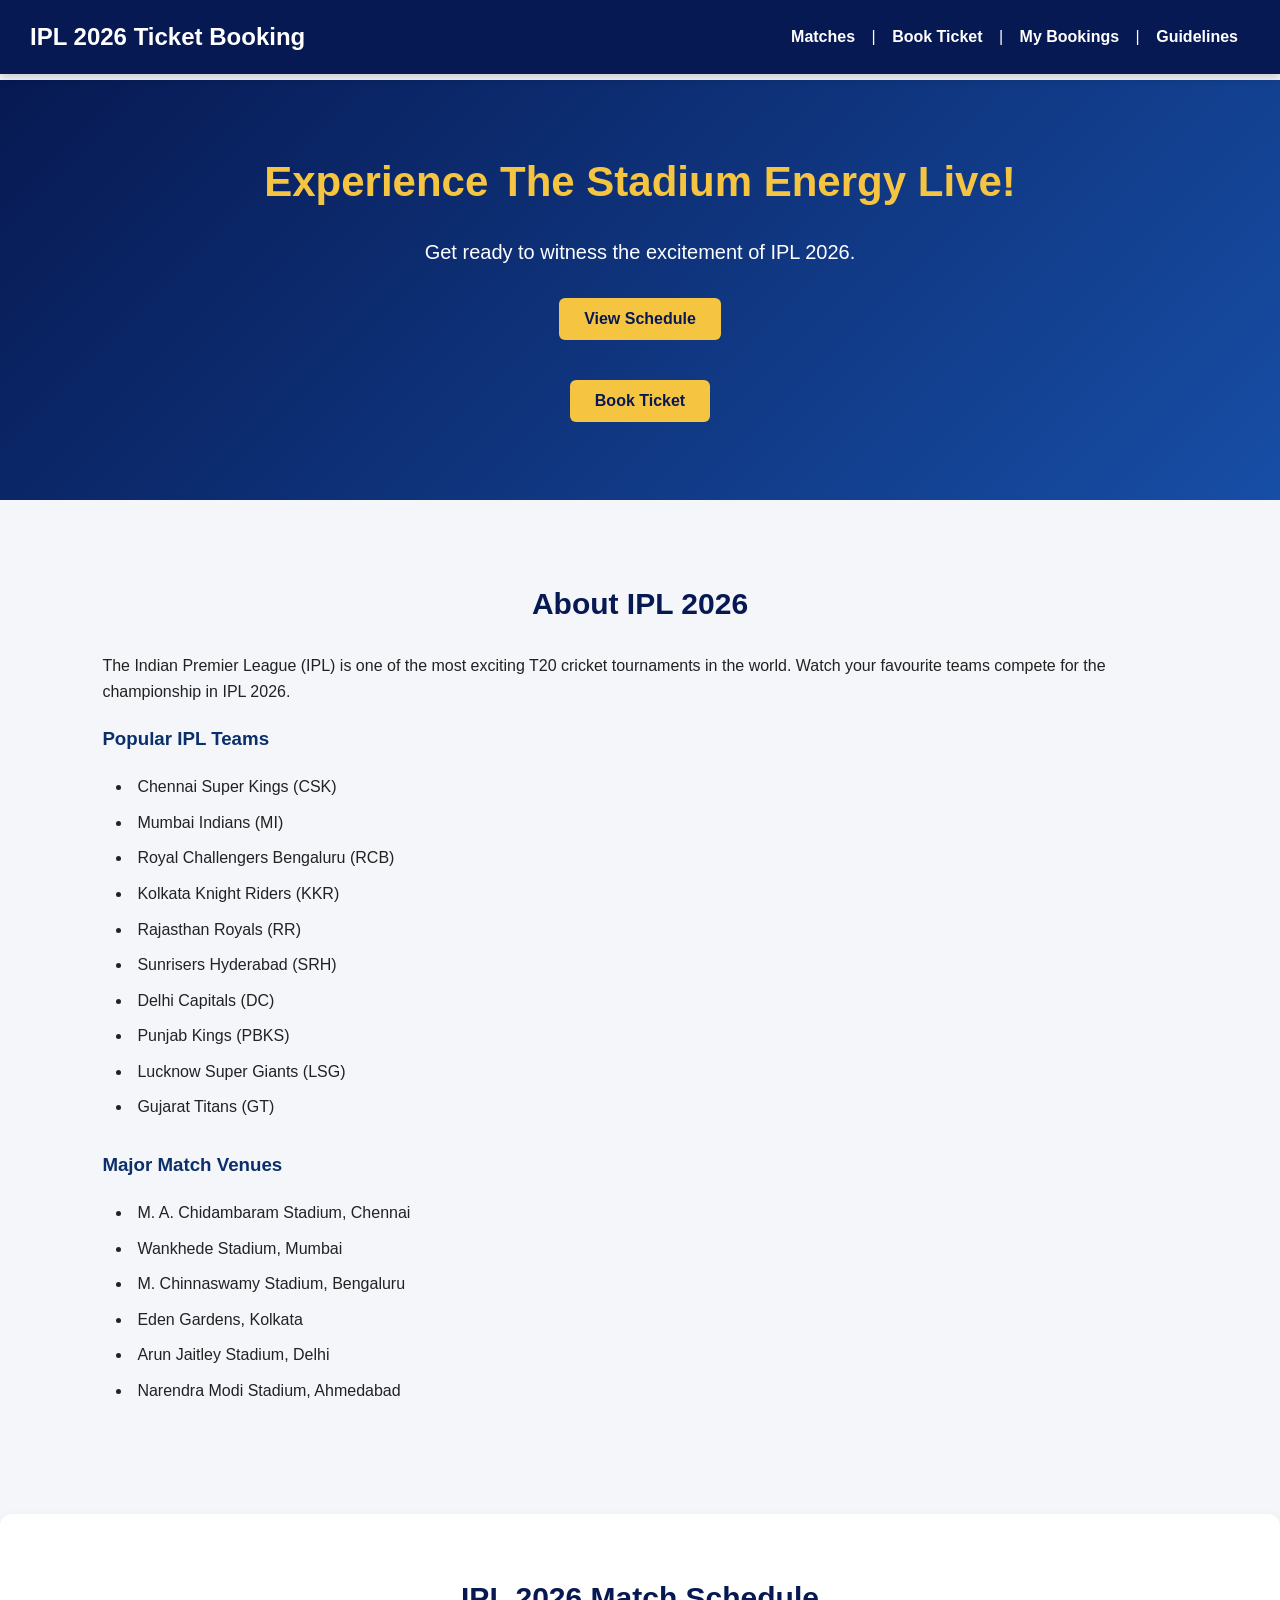
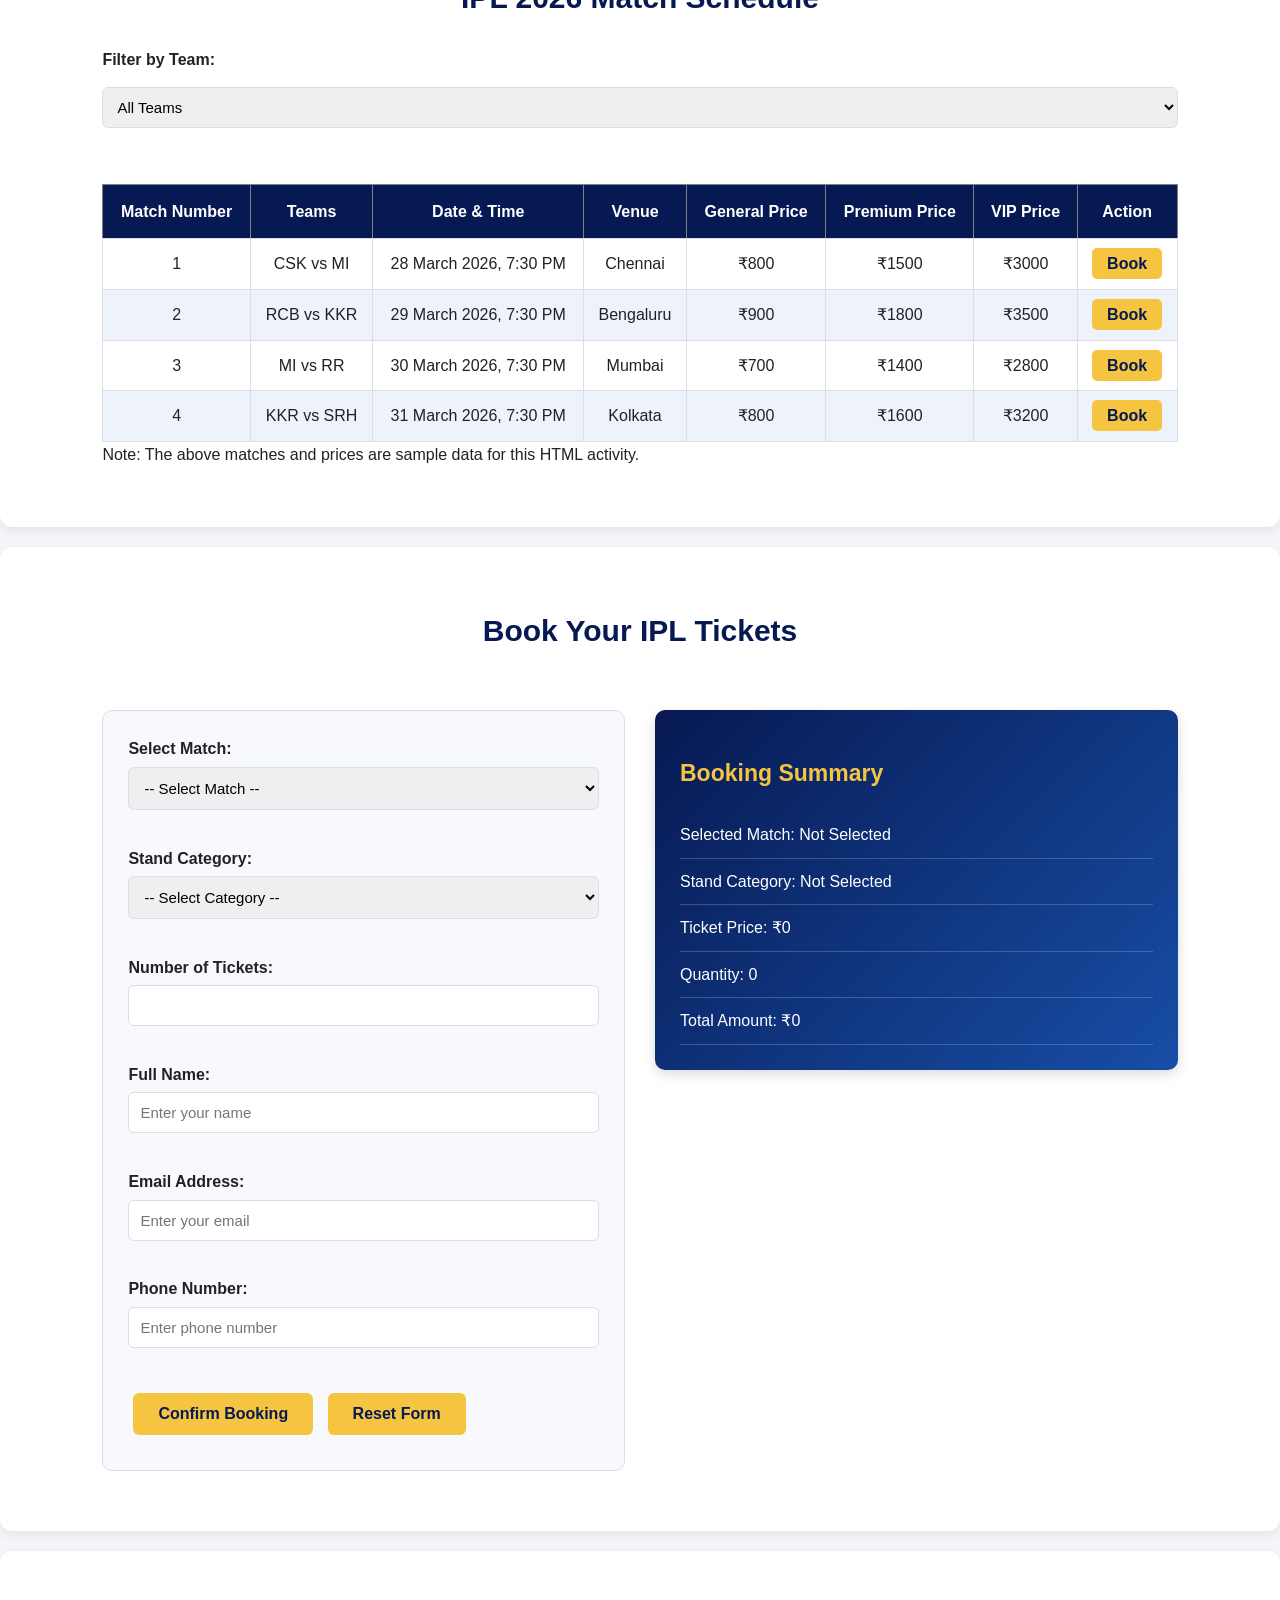
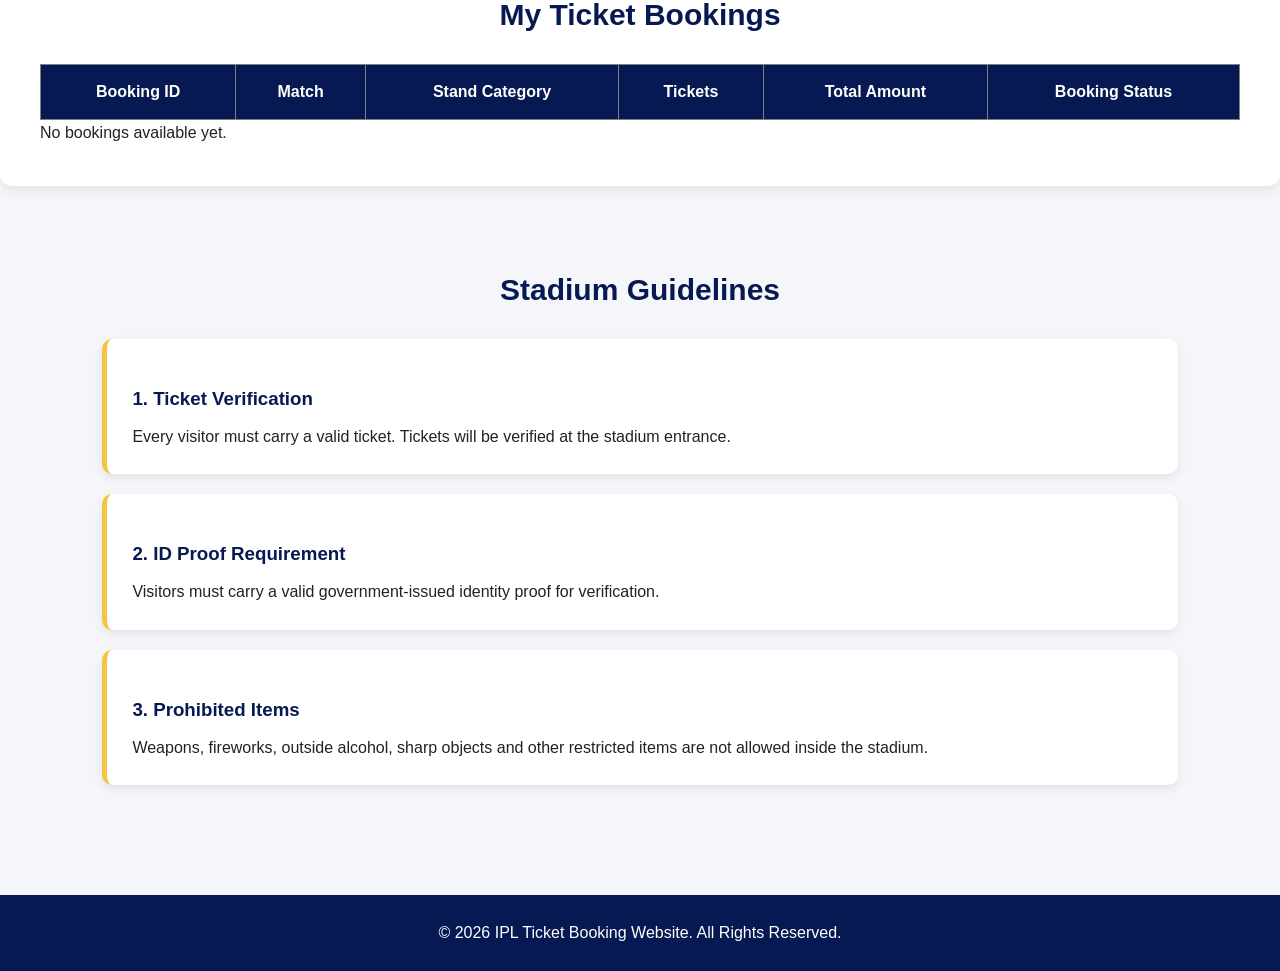
==== index.html @ f30158aa "Add files via upload" ====
<!DOCTYPE html>
<html lang="en">
<head>
    <meta charset="UTF-8">
    <meta name="viewport" content="width=device-width, initial-scale=1.0">
    <title>IPL 2026 - Ticket Booking</title>
    <link rel="stylesheet" href="style.css">
</head>

<body>

    <header>
        <h1>IPL 2026 Ticket Booking</h1>
        <nav>
            <a href="#matches">Matches</a> |
            <a href="#booking">Book Ticket</a> |
            <a href="#mybookings">My Bookings</a> |
            <a href="#guidelines">Guidelines</a>
        </nav>
    </header>

    <hr>

    <section id="home">
        <h1>Experience The Stadium Energy Live!</h1>
        <p>Get ready to witness the excitement of IPL 2026.</p>

        <a href="#matches">
            <button type="button">View Schedule</button>
        </a>

        <a href="#booking">
            <button type="button">Book Ticket</button>
        </a>
    </section>

    <hr>

    <section id="about">
        <h2>About IPL 2026</h2>
        <p>
            The Indian Premier League (IPL) is one of the most exciting
            T20 cricket tournaments in the world. Watch your favourite
            teams compete for the championship in IPL 2026.
        </p>

        <h3>Popular IPL Teams</h3>
        <ul>
            <li>Chennai Super Kings (CSK)</li>
            <li>Mumbai Indians (MI)</li>
            <li>Royal Challengers Bengaluru (RCB)</li>
            <li>Kolkata Knight Riders (KKR)</li>
            <li>Rajasthan Royals (RR)</li>
            <li>Sunrisers Hyderabad (SRH)</li>
            <li>Delhi Capitals (DC)</li>
            <li>Punjab Kings (PBKS)</li>
            <li>Lucknow Super Giants (LSG)</li>
            <li>Gujarat Titans (GT)</li>
        </ul>

        <h3>Major Match Venues</h3>
        <ul>
            <li>M. A. Chidambaram Stadium, Chennai</li>
            <li>Wankhede Stadium, Mumbai</li>
            <li>M. Chinnaswamy Stadium, Bengaluru</li>
            <li>Eden Gardens, Kolkata</li>
            <li>Arun Jaitley Stadium, Delhi</li>
            <li>Narendra Modi Stadium, Ahmedabad</li>
        </ul>
    </section>

    <hr>

    <section id="matches">
        <h2>IPL 2026 Match Schedule</h2>

        <label for="teamFilter">Filter by Team:</label>
        <select id="teamFilter" name="teamFilter">
            <option value="all">All Teams</option>
            <option value="CSK">Chennai Super Kings</option>
            <option value="MI">Mumbai Indians</option>
            <option value="RCB">Royal Challengers Bengaluru</option>
            <option value="KKR">Kolkata Knight Riders</option>
            <option value="RR">Rajasthan Royals</option>
            <option value="SRH">Sunrisers Hyderabad</option>
        </select>

        <br><br>

        <table border="1" cellpadding="10">
            <thead>
                <tr>
                    <th>Match Number</th>
                    <th>Teams</th>
                    <th>Date & Time</th>
                    <th>Venue</th>
                    <th>General Price</th>
                    <th>Premium Price</th>
                    <th>VIP Price</th>
                    <th>Action</th>
                </tr>
            </thead>

            <tbody>
                <tr>
                    <td>1</td>
                    <td>CSK vs MI</td>
                    <td>28 March 2026, 7:30 PM</td>
                    <td>Chennai</td>
                    <td>₹800</td>
                    <td>₹1500</td>
                    <td>₹3000</td>
                    <td><a href="#booking">Book</a></td>
                </tr>

                <tr>
                    <td>2</td>
                    <td>RCB vs KKR</td>
                    <td>29 March 2026, 7:30 PM</td>
                    <td>Bengaluru</td>
                    <td>₹900</td>
                    <td>₹1800</td>
                    <td>₹3500</td>
                    <td><a href="#booking">Book</a></td>
                </tr>

                <tr>
                    <td>3</td>
                    <td>MI vs RR</td>
                    <td>30 March 2026, 7:30 PM</td>
                    <td>Mumbai</td>
                    <td>₹700</td>
                    <td>₹1400</td>
                    <td>₹2800</td>
                    <td><a href="#booking">Book</a></td>
                </tr>

                <tr>
                    <td>4</td>
                    <td>KKR vs SRH</td>
                    <td>31 March 2026, 7:30 PM</td>
                    <td>Kolkata</td>
                    <td>₹800</td>
                    <td>₹1600</td>
                    <td>₹3200</td>
                    <td><a href="#booking">Book</a></td>
                </tr>
            </tbody>
        </table>

        <p>Note: The above matches and prices are sample data for this HTML activity.</p>
    </section>

    <hr>

    <section id="booking">
        <h2>Book Your IPL Tickets</h2>

        <form action="#" method="post">

            <label for="match">Select Match:</label>
            <select id="match" name="match" required>
                <option value="">-- Select Match --</option>
                <option value="CSK vs MI">CSK vs MI</option>
                <option value="RCB vs KKR">RCB vs KKR</option>
                <option value="MI vs RR">MI vs RR</option>
                <option value="KKR vs SRH">KKR vs SRH</option>
            </select>

            <br><br>

            <label for="stand">Stand Category:</label>
            <select id="stand" name="stand" required>
                <option value="">-- Select Category --</option>
                <option value="General">General</option>
                <option value="Premium">Premium</option>
                <option value="VIP">VIP</option>
            </select>

            <br><br>

            <label for="quantity">Number of Tickets:</label>
            <input type="number" id="quantity" name="quantity"
                   min="1" max="10" required>

            <br><br>

            <label for="name">Full Name:</label>
            <input type="text" id="name" name="name"
                   placeholder="Enter your name" required>

            <br><br>

            <label for="email">Email Address:</label>
            <input type="email" id="email" name="email"
                   placeholder="Enter your email" required>

            <br><br>

            <label for="phone">Phone Number:</label>
            <input type="tel" id="phone" name="phone"
                   placeholder="Enter phone number"
                   pattern="[0-9]{10}" required>

            <br><br>

            <button type="submit">Confirm Booking</button>
            <button type="reset">Reset Form</button>

        </form>

        <aside>
            <h3>Booking Summary</h3>
            <p>Selected Match: Not Selected</p>
            <p>Stand Category: Not Selected</p>
            <p>Ticket Price: ₹0</p>
            <p>Quantity: 0</p>
            <p>Total Amount: ₹0</p>
        </aside>
    </section>

    <hr>

    <section id="mybookings">
        <h2>My Ticket Bookings</h2>

        <table border="1" cellpadding="10">
            <thead>
                <tr>
                    <th>Booking ID</th>
                    <th>Match</th>
                    <th>Stand Category</th>
                    <th>Tickets</th>
                    <th>Total Amount</th>
                    <th>Booking Status</th>
                </tr>
            </thead>

            <tbody>
            </tbody>
        </table>

        <p>No bookings available yet.</p>
    </section>

    <hr>

    <section id="guidelines">
        <h2>Stadium Guidelines</h2>

        <article>
            <h3>1. Ticket Verification</h3>
            <p>Every visitor must carry a valid ticket. Tickets will be verified at the stadium entrance.</p>
        </article>

        <article>
            <h3>2. ID Proof Requirement</h3>
            <p>Visitors must carry a valid government-issued identity proof for verification.</p>
        </article>

        <article>
            <h3>3. Prohibited Items</h3>
            <p>Weapons, fireworks, outside alcohol, sharp objects and other restricted items are not allowed inside the stadium.</p>
        </article>
    </section>

    <hr>

    <footer>
        <p>&copy; 2026 IPL Ticket Booking Website. All Rights Reserved.</p>
    </footer>

</body>
</html>
---- style.css ----
:root {
    --primary: #071952;
    --secondary: #0B2F6A;
    --accent: #F5C542;
    --background: #F4F6FA;
    --text: #222222;
    --white: #FFFFFF;
    --border: #D9DEE8;
}

* {
    margin: 0;
    padding: 0;
    box-sizing: border-box;
}

html {
    scroll-behavior: smooth;
    scroll-padding-top: 90px;
}

body {
    font-family: Arial, sans-serif;
    background-color: var(--background);
    color: var(--text);
    line-height: 1.6;
}

header {
    background-color: var(--primary);
    color: var(--white);
    padding: 18px 30px;
    position: fixed;
    top: 0;
    left: 0;
    width: 100%;
    z-index: 1000;
    display: flex;
    justify-content: space-between;
    align-items: center;
    box-shadow: 0 3px 10px rgba(0, 0, 0, 0.2);
}

header h1 {
    font-size: 24px;
}

nav a {
    color: var(--white);
    text-decoration: none;
    margin: 0 12px;
    font-weight: bold;
    transition: 0.3s;
}

nav a:hover {
    color: var(--accent);
}

body > hr {
    display: none;
}

section {
    padding: 60px 8%;
    margin: 20px auto;
    scroll-margin-top: 80px;
}

#home {
    margin-top: 80px;
    min-height: 420px;
    background: linear-gradient(135deg, #071952, #174EA6);
    color: var(--white);
    text-align: center;
    display: flex;
    flex-direction: column;
    justify-content: center;
    align-items: center;
    gap: 20px;
}

#home h1 {
    font-size: 42px;
    color: var(--accent);
}

#home p {
    font-size: 20px;
}

button {
    background-color: var(--accent);
    color: var(--primary);
    border: none;
    padding: 12px 25px;
    margin: 10px 5px;
    border-radius: 6px;
    font-size: 16px;
    font-weight: bold;
    cursor: pointer;
    transition: 0.3s;
}

button:hover {
    background-color: var(--white);
    transform: translateY(-2px);
}

h2 {
    color: var(--primary);
    font-size: 30px;
    margin-bottom: 25px;
    text-align: center;
}

h3 {
    color: var(--secondary);
    margin: 20px 0 10px;
}

#about ul {
    margin: 15px 0 25px 30px;
}

#about li {
    padding: 5px;
}

#matches {
    background-color: var(--white);
    border-radius: 12px;
    box-shadow: 0 4px 12px rgba(0, 0, 0, 0.08);
    overflow-x: auto;
}

#teamFilter {
    padding: 10px;
    border: 1px solid var(--border);
    border-radius: 6px;
    margin-top: 10px;
}

table {
    width: 100%;
    border-collapse: collapse;
    margin-top: 20px;
    background-color: var(--white);
}

th {
    background-color: var(--primary);
    color: var(--white);
    padding: 14px;
}

td {
    padding: 12px;
    text-align: center;
    border: 1px solid var(--border);
}

tbody tr:nth-child(even) {
    background-color: #EEF2FA;
}

tbody tr:hover {
    background-color: #FFF4CC;
}

td a {
    background-color: var(--accent);
    color: var(--primary);
    padding: 7px 15px;
    border-radius: 5px;
    text-decoration: none;
    font-weight: bold;
}

td a:hover {
    background-color: var(--primary);
    color: var(--white);
}

#booking {
    display: grid;
    grid-template-columns: 1fr 1fr;
    gap: 30px;
    align-items: start;
    background-color: var(--white);
    border-radius: 12px;
    box-shadow: 0 4px 12px rgba(0, 0, 0, 0.08);
}

#booking h2 {
    grid-column: 1 / -1;
}

form {
    background-color: #F8F9FC;
    padding: 25px;
    border-radius: 10px;
    border: 1px solid var(--border);
}

label {
    display: inline-block;
    font-weight: bold;
    margin-bottom: 5px;
}

input, select {
    width: 100%;
    padding: 11px;
    border: 1px solid var(--border);
    border-radius: 6px;
    font-size: 15px;
    margin-bottom: 10px;
}

input:focus, select:focus {
    outline: none;
    border-color: var(--secondary);
}

aside {
    background: linear-gradient(135deg, #071952, #174EA6);
    color: var(--white);
    padding: 25px;
    border-radius: 10px;
    box-shadow: 0 4px 12px rgba(0, 0, 0, 0.15);
}

aside h3 {
    color: var(--accent);
    font-size: 23px;
    margin-bottom: 20px;
}

aside p {
    padding: 10px 0;
    border-bottom: 1px solid rgba(255, 255, 255, 0.2);
}

#mybookings {
    background-color: var(--white);
    padding: 40px;
    border-radius: 12px;
    box-shadow: 0 4px 12px rgba(0, 0, 0, 0.08);
    overflow-x: auto;
}

#guidelines {
    text-align: center;
}

#guidelines article {
    background-color: var(--white);
    padding: 25px;
    margin: 20px 0;
    border-radius: 10px;
    border-left: 5px solid var(--accent);
    box-shadow: 0 4px 10px rgba(0, 0, 0, 0.08);
    text-align: left;
}

#guidelines article h3 {
    color: var(--primary);
}

footer {
    background-color: var(--primary);
    color: var(--white);
    text-align: center;
    padding: 25px;
    margin-top: 30px;
}

@media screen and (max-width: 768px) {
    header {
        flex-direction: column;
        gap: 10px;
        padding: 15px;
    }

    header h1 {
        font-size: 20px;
    }

    nav a {
        display: inline-block;
        margin: 5px;
        font-size: 14px;
    }

    #home h1 {
        font-size: 30px;
    }

    #booking {
        grid-template-columns: 1fr;
    }

    section {
        padding: 40px 5%;
    }

    table {
        min-width: 700px;
    }
}
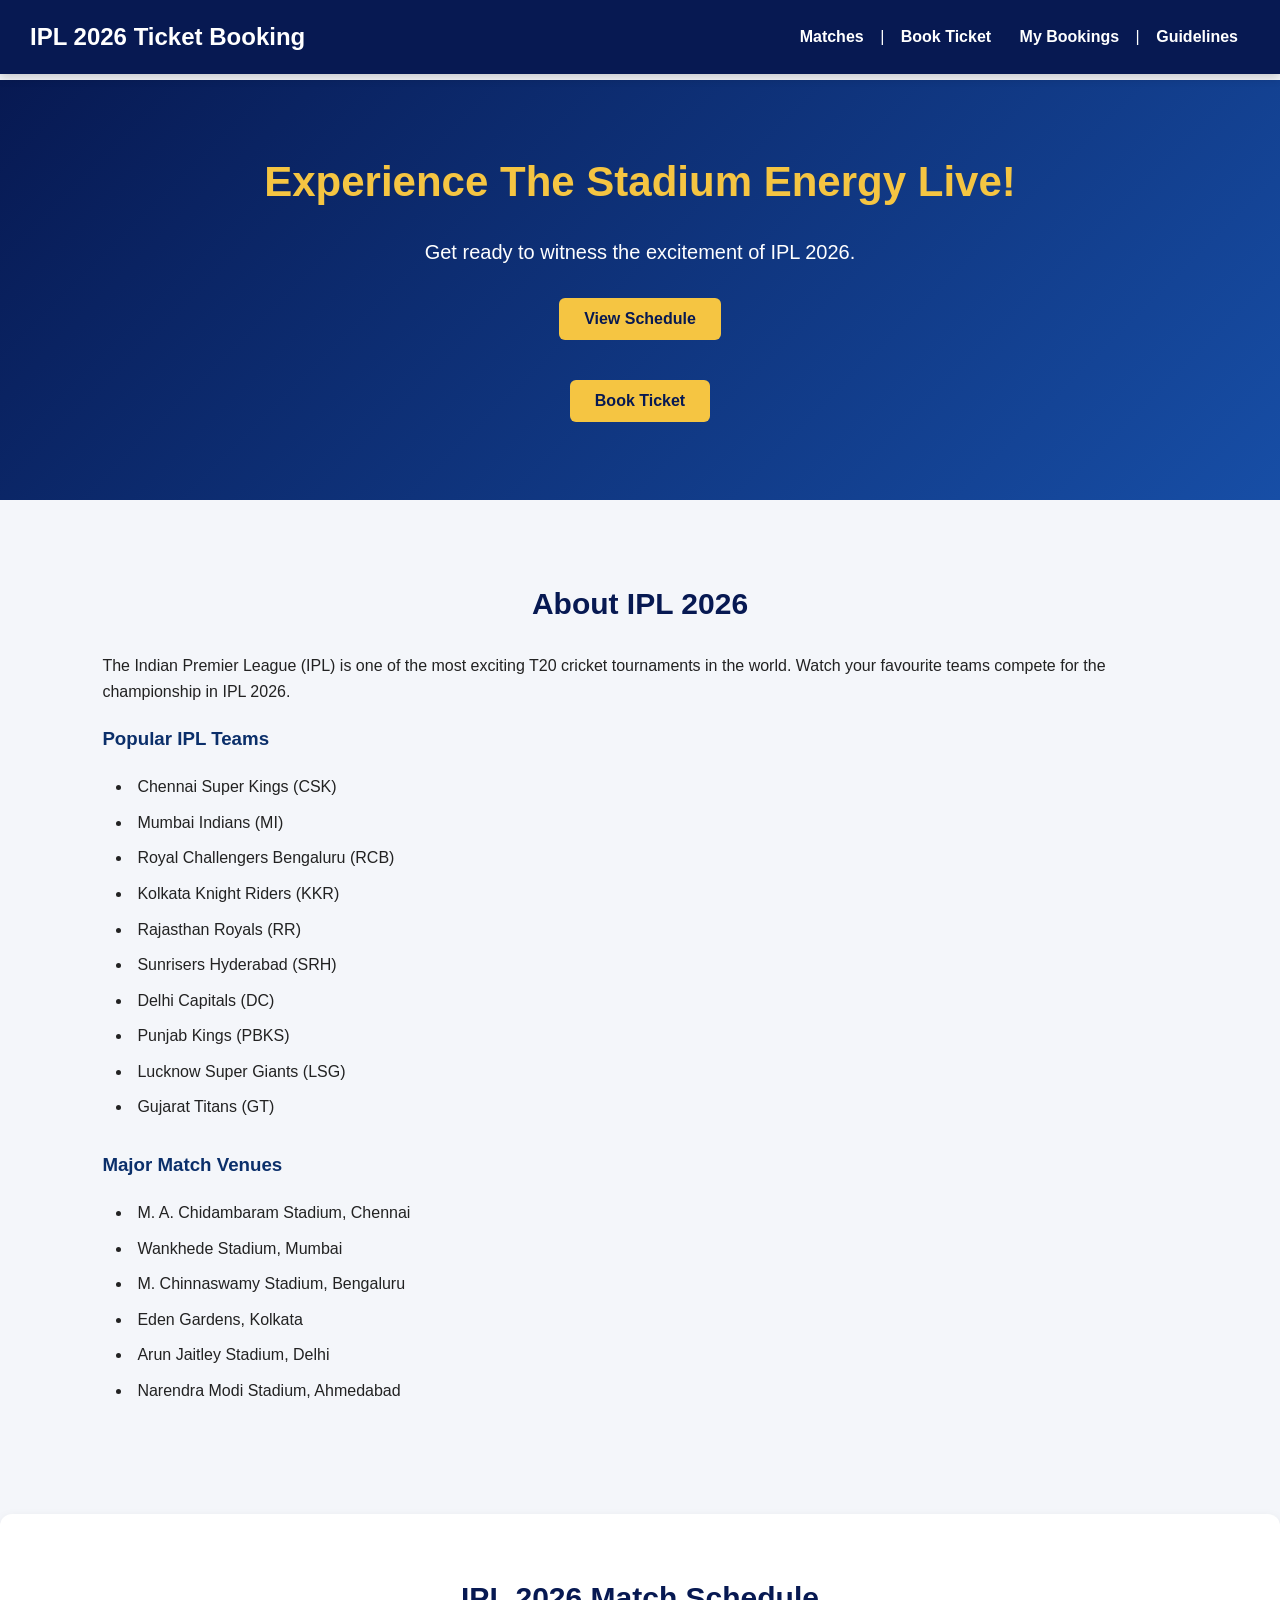
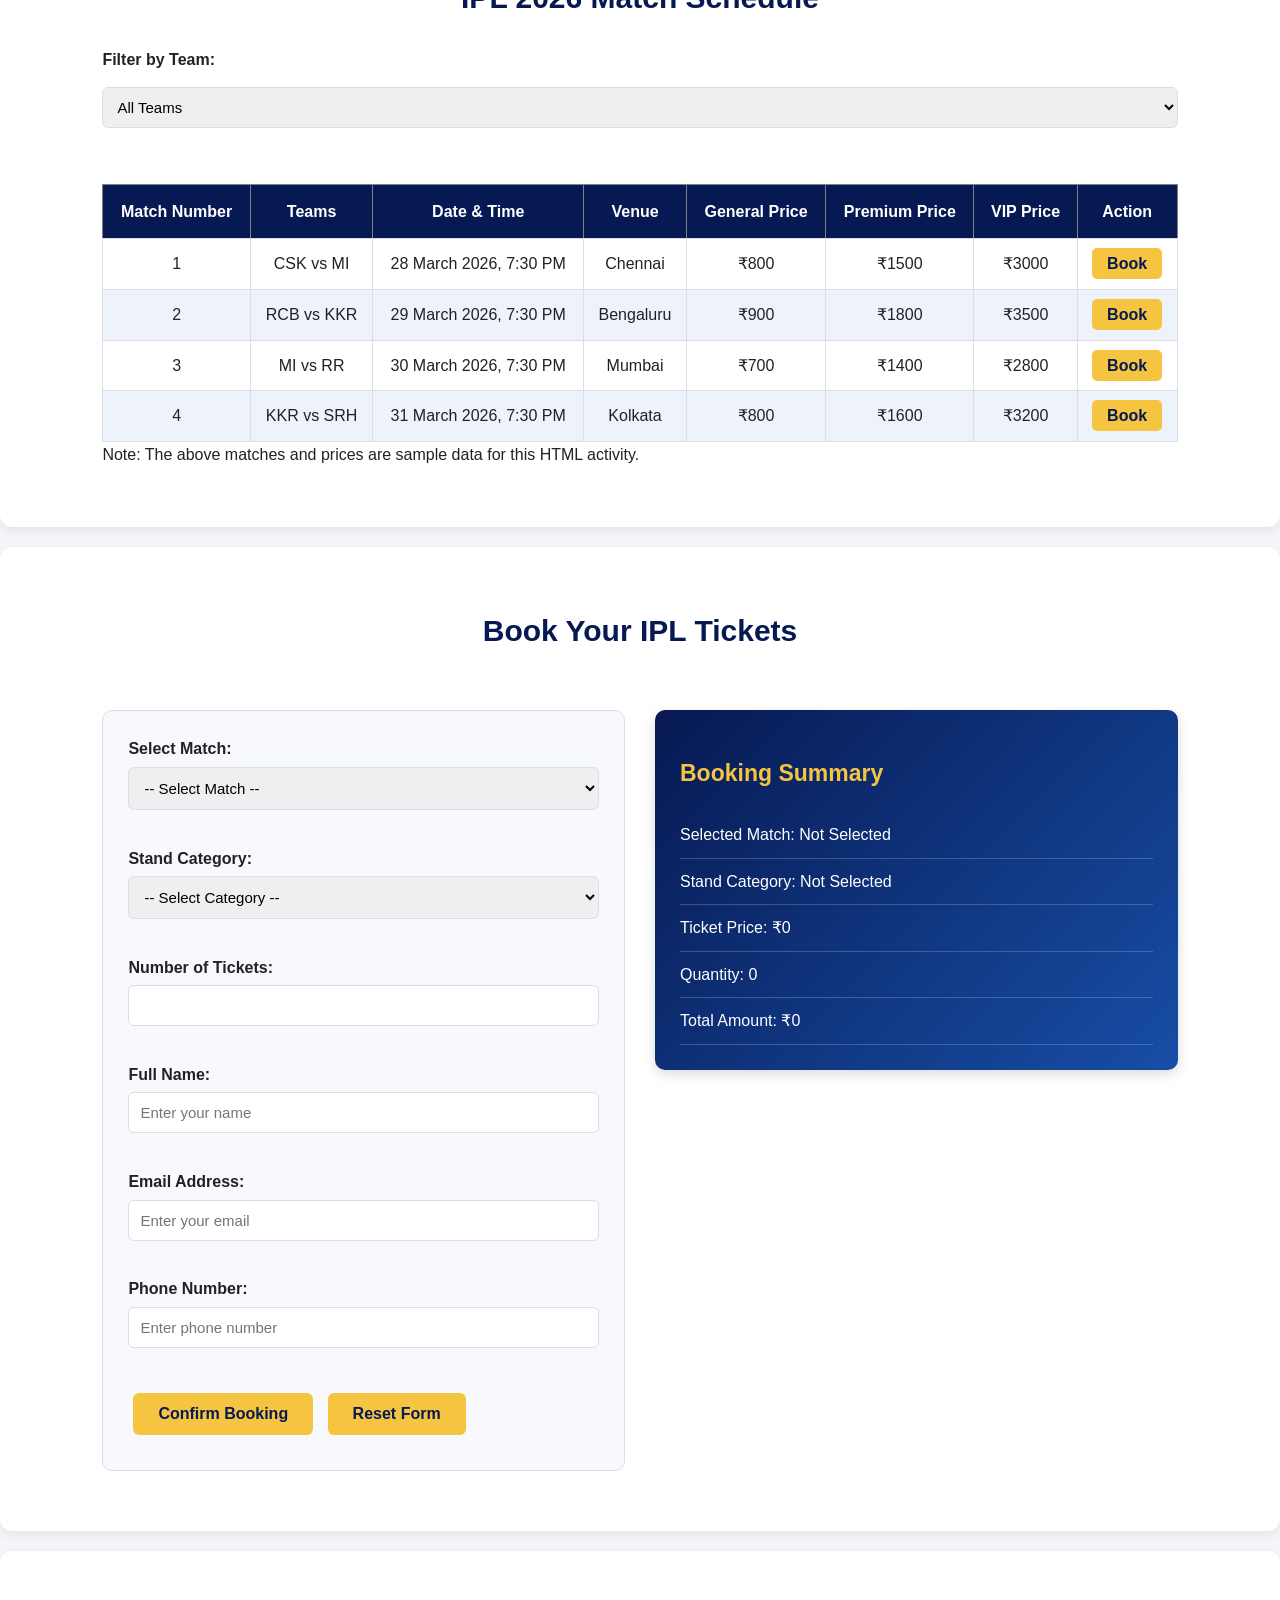
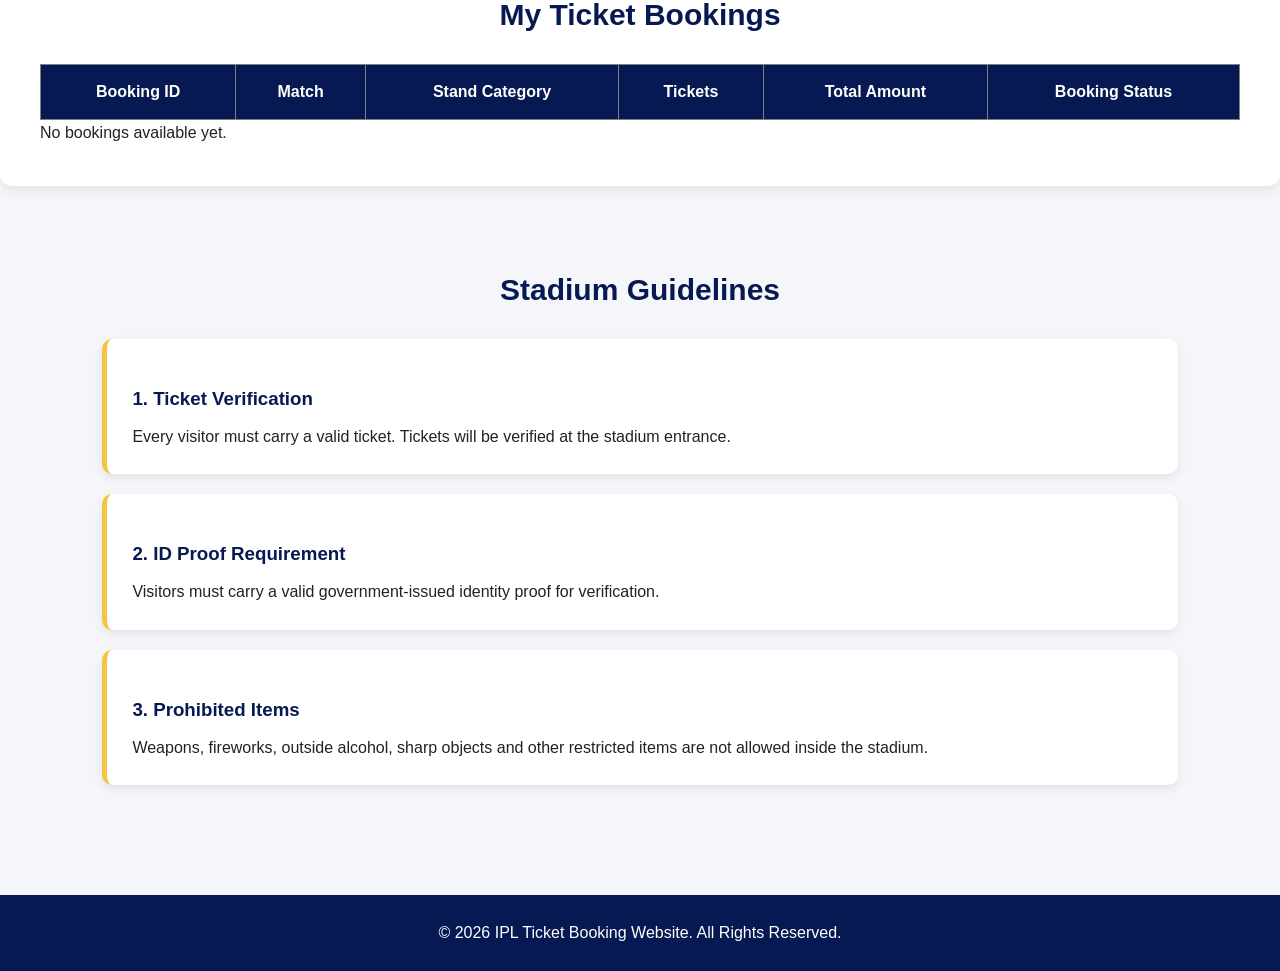
==== commit 8bec5f6f: "Update index.html" ====
--- a/index.html
+++ b/index.html
@@ -1,5 +1,6 @@
 <!DOCTYPE html>
 <html lang="en">
+
 <head>
     <meta charset="UTF-8">
     <meta name="viewport" content="width=device-width, initial-scale=1.0">
@@ -13,7 +14,7 @@
         <h1>IPL 2026 Ticket Booking</h1>
         <nav>
             <a href="#matches">Matches</a> |
-            <a href="#booking">Book Ticket</a> |
+            <a href="booking.html">Book Ticket</a>
             <a href="#mybookings">My Bookings</a> |
             <a href="#guidelines">Guidelines</a>
         </nav>
@@ -29,7 +30,7 @@
             <button type="button">View Schedule</button>
         </a>
 
-        <a href="#booking">
+        <a href="booking.html#booking">
             <button type="button">Book Ticket</button>
         </a>
     </section>
@@ -110,7 +111,7 @@
                     <td>₹800</td>
                     <td>₹1500</td>
                     <td>₹3000</td>
-                    <td><a href="#booking">Book</a></td>
+                    <td><a href="booking.html#booking">Book</a></td>
                 </tr>
 
                 <tr>
@@ -121,7 +122,7 @@
                     <td>₹900</td>
                     <td>₹1800</td>
                     <td>₹3500</td>
-                    <td><a href="#booking">Book</a></td>
+                    <td><a href="booking.html#booking">Book</a></td>
                 </tr>
 
                 <tr>
@@ -132,7 +133,7 @@
                     <td>₹700</td>
                     <td>₹1400</td>
                     <td>₹2800</td>
-                    <td><a href="#booking">Book</a></td>
+                    <td><a href="booking.html#booking">Book</a></td>
                 </tr>
 
                 <tr>
@@ -143,7 +144,7 @@
                     <td>₹800</td>
                     <td>₹1600</td>
                     <td>₹3200</td>
-                    <td><a href="#booking">Book</a></td>
+                    <td><a href="booking.html#booking">Book</a></td>
                 </tr>
             </tbody>
         </table>
@@ -270,5 +271,7 @@
         <p>&copy; 2026 IPL Ticket Booking Website. All Rights Reserved.</p>
     </footer>
 
+    <script src="app.js"></script>
+
 </body>
 </html>
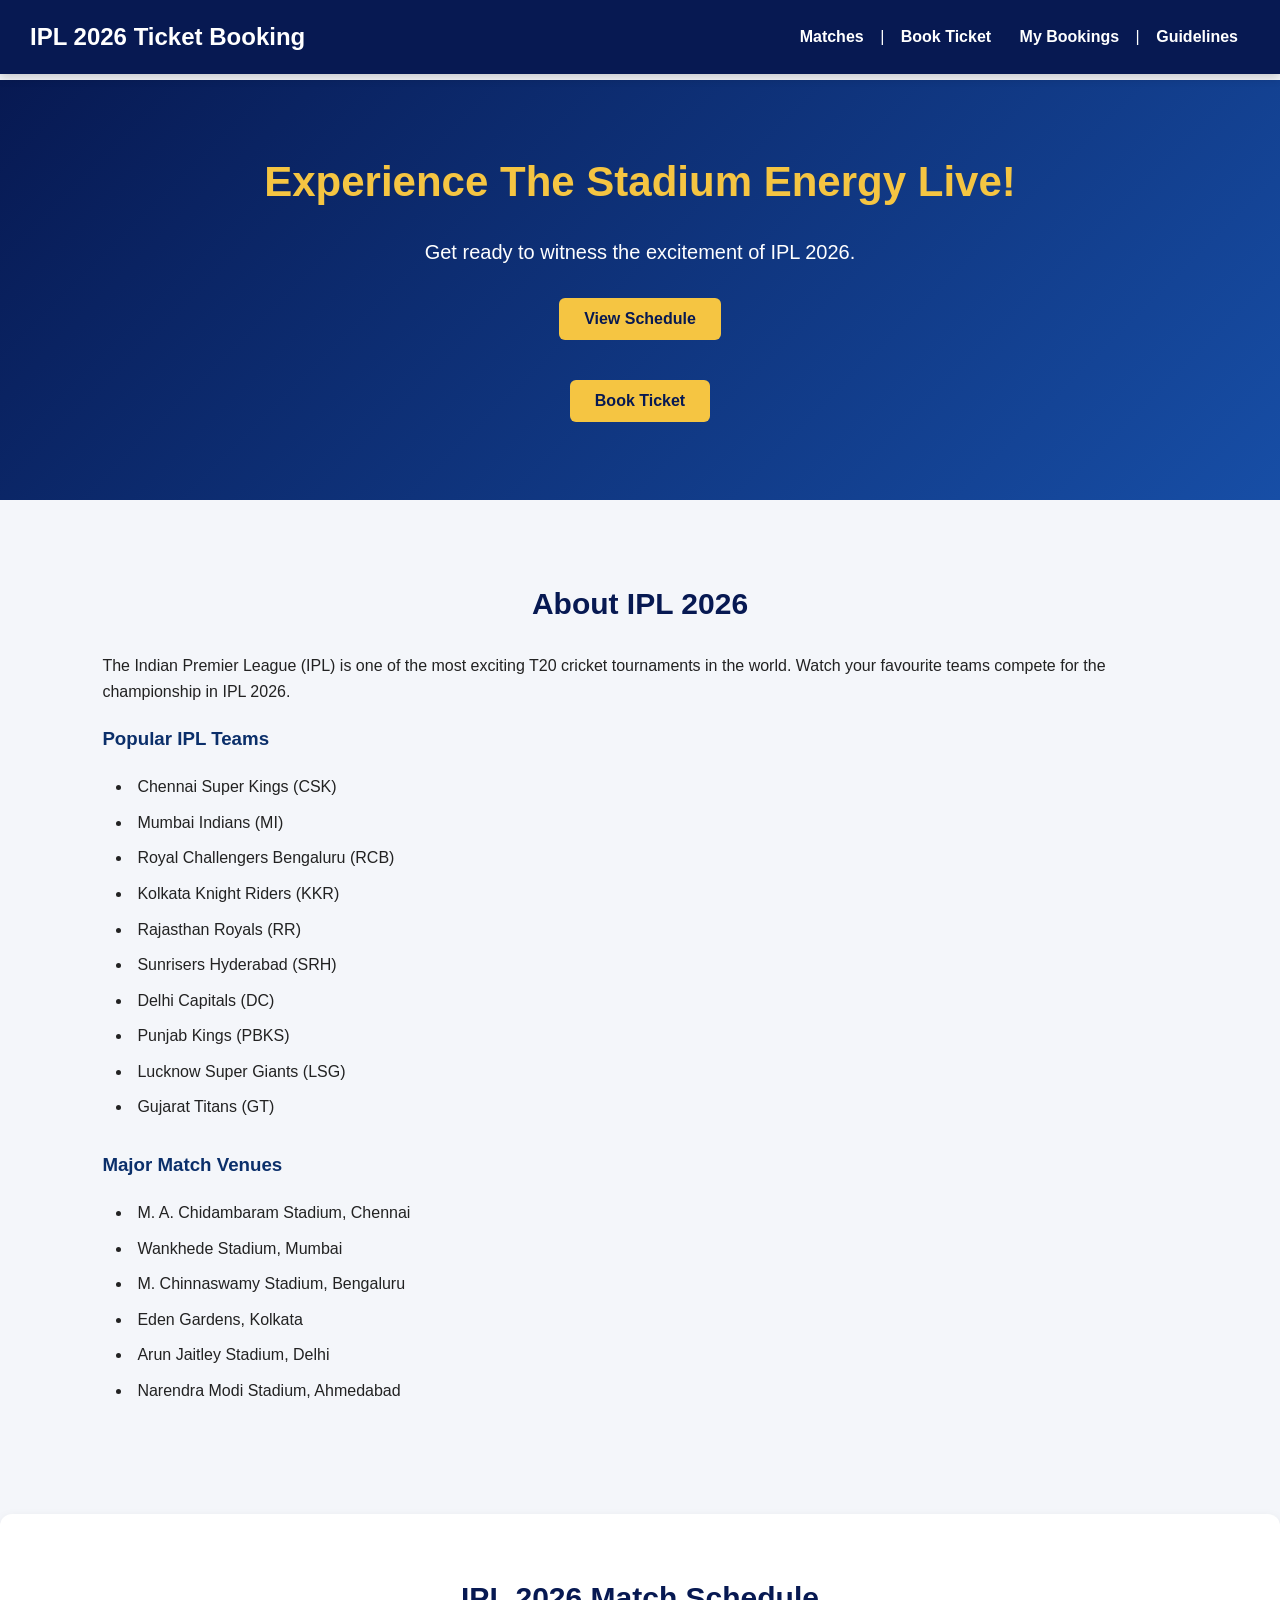
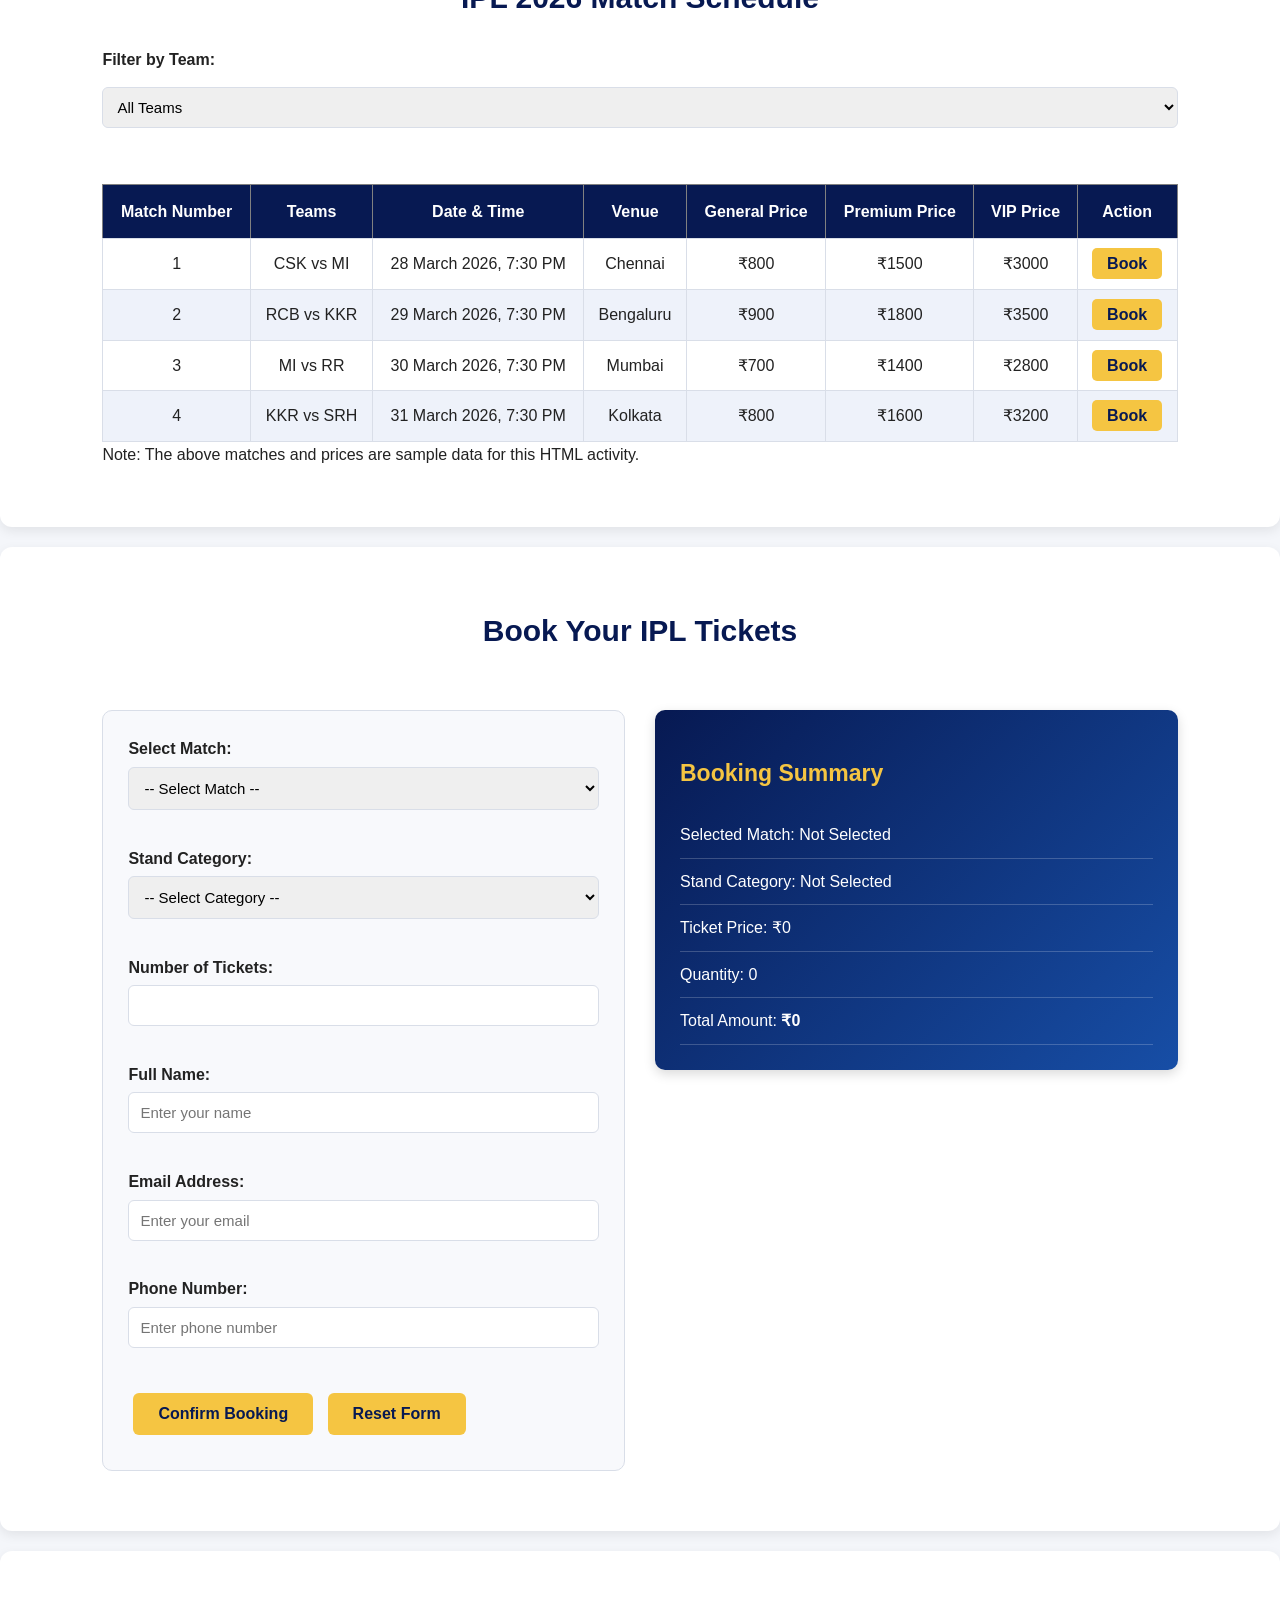
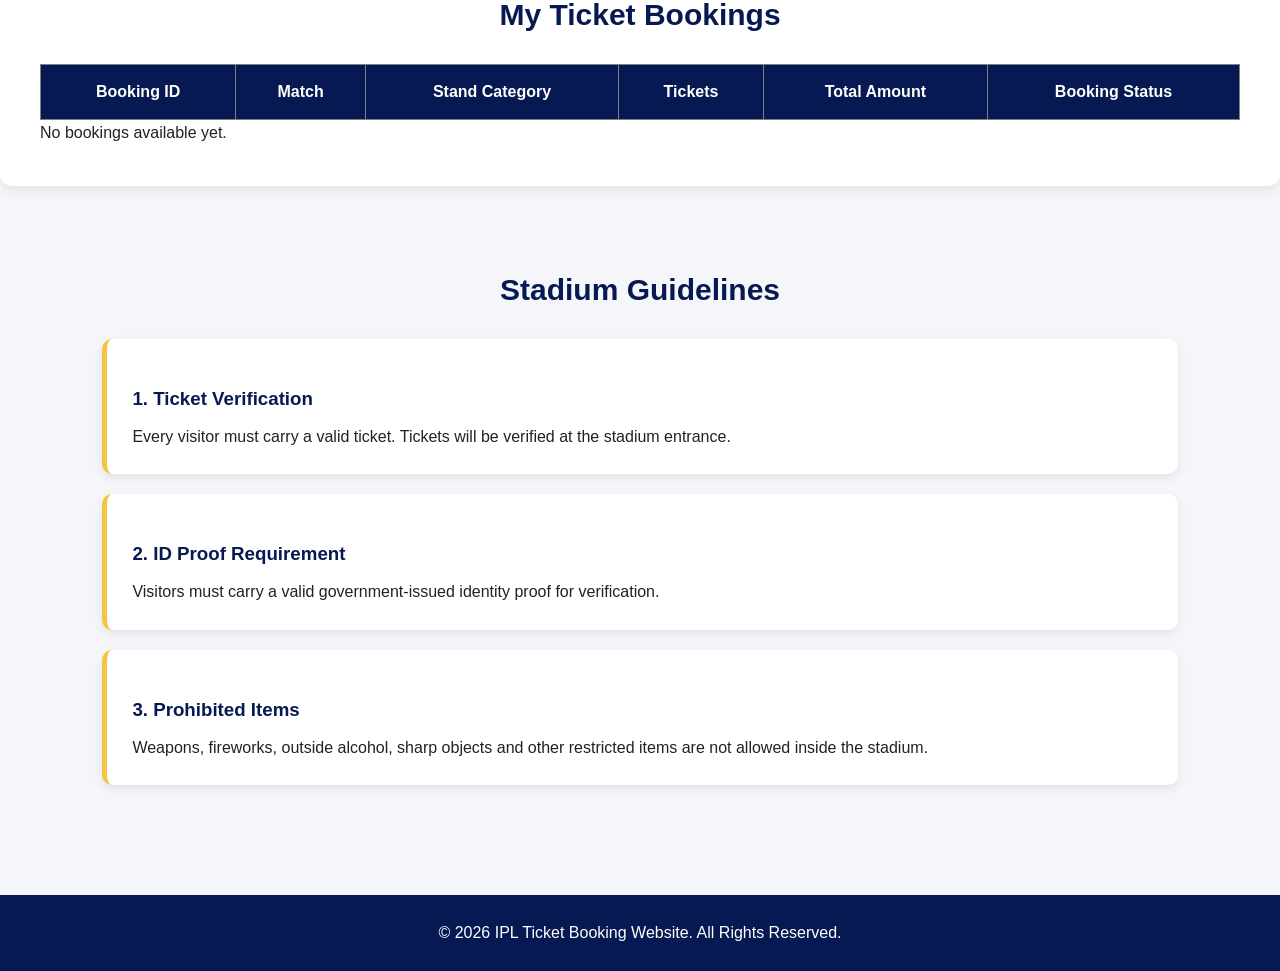
==== commit c7d69c80: "Add IPL Ticket Booking website files" ====
--- a/index.html
+++ b/index.html
@@ -1,277 +1,292 @@
-<!DOCTYPE html>
-<html lang="en">
-
-<head>
-    <meta charset="UTF-8">
-    <meta name="viewport" content="width=device-width, initial-scale=1.0">
-    <title>IPL 2026 - Ticket Booking</title>
-    <link rel="stylesheet" href="style.css">
-</head>
-
-<body>
-
-    <header>
-        <h1>IPL 2026 Ticket Booking</h1>
-        <nav>
-            <a href="#matches">Matches</a> |
-            <a href="booking.html">Book Ticket</a>
-            <a href="#mybookings">My Bookings</a> |
-            <a href="#guidelines">Guidelines</a>
-        </nav>
-    </header>
-
-    <hr>
-
-    <section id="home">
-        <h1>Experience The Stadium Energy Live!</h1>
-        <p>Get ready to witness the excitement of IPL 2026.</p>
-
-        <a href="#matches">
-            <button type="button">View Schedule</button>
-        </a>
-
-        <a href="booking.html#booking">
-            <button type="button">Book Ticket</button>
-        </a>
-    </section>
-
-    <hr>
-
-    <section id="about">
-        <h2>About IPL 2026</h2>
-        <p>
-            The Indian Premier League (IPL) is one of the most exciting
-            T20 cricket tournaments in the world. Watch your favourite
-            teams compete for the championship in IPL 2026.
-        </p>
-
-        <h3>Popular IPL Teams</h3>
-        <ul>
-            <li>Chennai Super Kings (CSK)</li>
-            <li>Mumbai Indians (MI)</li>
-            <li>Royal Challengers Bengaluru (RCB)</li>
-            <li>Kolkata Knight Riders (KKR)</li>
-            <li>Rajasthan Royals (RR)</li>
-            <li>Sunrisers Hyderabad (SRH)</li>
-            <li>Delhi Capitals (DC)</li>
-            <li>Punjab Kings (PBKS)</li>
-            <li>Lucknow Super Giants (LSG)</li>
-            <li>Gujarat Titans (GT)</li>
-        </ul>
-
-        <h3>Major Match Venues</h3>
-        <ul>
-            <li>M. A. Chidambaram Stadium, Chennai</li>
-            <li>Wankhede Stadium, Mumbai</li>
-            <li>M. Chinnaswamy Stadium, Bengaluru</li>
-            <li>Eden Gardens, Kolkata</li>
-            <li>Arun Jaitley Stadium, Delhi</li>
-            <li>Narendra Modi Stadium, Ahmedabad</li>
-        </ul>
-    </section>
-
-    <hr>
-
-    <section id="matches">
-        <h2>IPL 2026 Match Schedule</h2>
-
-        <label for="teamFilter">Filter by Team:</label>
-        <select id="teamFilter" name="teamFilter">
-            <option value="all">All Teams</option>
-            <option value="CSK">Chennai Super Kings</option>
-            <option value="MI">Mumbai Indians</option>
-            <option value="RCB">Royal Challengers Bengaluru</option>
-            <option value="KKR">Kolkata Knight Riders</option>
-            <option value="RR">Rajasthan Royals</option>
-            <option value="SRH">Sunrisers Hyderabad</option>
-        </select>
-
-        <br><br>
-
-        <table border="1" cellpadding="10">
-            <thead>
-                <tr>
-                    <th>Match Number</th>
-                    <th>Teams</th>
-                    <th>Date & Time</th>
-                    <th>Venue</th>
-                    <th>General Price</th>
-                    <th>Premium Price</th>
-                    <th>VIP Price</th>
-                    <th>Action</th>
-                </tr>
-            </thead>
-
-            <tbody>
-                <tr>
-                    <td>1</td>
-                    <td>CSK vs MI</td>
-                    <td>28 March 2026, 7:30 PM</td>
-                    <td>Chennai</td>
-                    <td>₹800</td>
-                    <td>₹1500</td>
-                    <td>₹3000</td>
-                    <td><a href="booking.html#booking">Book</a></td>
-                </tr>
-
-                <tr>
-                    <td>2</td>
-                    <td>RCB vs KKR</td>
-                    <td>29 March 2026, 7:30 PM</td>
-                    <td>Bengaluru</td>
-                    <td>₹900</td>
-                    <td>₹1800</td>
-                    <td>₹3500</td>
-                    <td><a href="booking.html#booking">Book</a></td>
-                </tr>
-
-                <tr>
-                    <td>3</td>
-                    <td>MI vs RR</td>
-                    <td>30 March 2026, 7:30 PM</td>
-                    <td>Mumbai</td>
-                    <td>₹700</td>
-                    <td>₹1400</td>
-                    <td>₹2800</td>
-                    <td><a href="booking.html#booking">Book</a></td>
-                </tr>
-
-                <tr>
-                    <td>4</td>
-                    <td>KKR vs SRH</td>
-                    <td>31 March 2026, 7:30 PM</td>
-                    <td>Kolkata</td>
-                    <td>₹800</td>
-                    <td>₹1600</td>
-                    <td>₹3200</td>
-                    <td><a href="booking.html#booking">Book</a></td>
-                </tr>
-            </tbody>
-        </table>
-
-        <p>Note: The above matches and prices are sample data for this HTML activity.</p>
-    </section>
-
-    <hr>
-
-    <section id="booking">
-        <h2>Book Your IPL Tickets</h2>
-
-        <form action="#" method="post">
-
-            <label for="match">Select Match:</label>
-            <select id="match" name="match" required>
-                <option value="">-- Select Match --</option>
-                <option value="CSK vs MI">CSK vs MI</option>
-                <option value="RCB vs KKR">RCB vs KKR</option>
-                <option value="MI vs RR">MI vs RR</option>
-                <option value="KKR vs SRH">KKR vs SRH</option>
-            </select>
-
-            <br><br>
-
-            <label for="stand">Stand Category:</label>
-            <select id="stand" name="stand" required>
-                <option value="">-- Select Category --</option>
-                <option value="General">General</option>
-                <option value="Premium">Premium</option>
-                <option value="VIP">VIP</option>
-            </select>
-
-            <br><br>
-
-            <label for="quantity">Number of Tickets:</label>
-            <input type="number" id="quantity" name="quantity"
-                   min="1" max="10" required>
-
-            <br><br>
-
-            <label for="name">Full Name:</label>
-            <input type="text" id="name" name="name"
-                   placeholder="Enter your name" required>
-
-            <br><br>
-
-            <label for="email">Email Address:</label>
-            <input type="email" id="email" name="email"
-                   placeholder="Enter your email" required>
-
-            <br><br>
-
-            <label for="phone">Phone Number:</label>
-            <input type="tel" id="phone" name="phone"
-                   placeholder="Enter phone number"
-                   pattern="[0-9]{10}" required>
-
-            <br><br>
-
-            <button type="submit">Confirm Booking</button>
-            <button type="reset">Reset Form</button>
-
-        </form>
-
-        <aside>
-            <h3>Booking Summary</h3>
-            <p>Selected Match: Not Selected</p>
-            <p>Stand Category: Not Selected</p>
-            <p>Ticket Price: ₹0</p>
-            <p>Quantity: 0</p>
-            <p>Total Amount: ₹0</p>
-        </aside>
-    </section>
-
-    <hr>
-
-    <section id="mybookings">
-        <h2>My Ticket Bookings</h2>
-
-        <table border="1" cellpadding="10">
-            <thead>
-                <tr>
-                    <th>Booking ID</th>
-                    <th>Match</th>
-                    <th>Stand Category</th>
-                    <th>Tickets</th>
-                    <th>Total Amount</th>
-                    <th>Booking Status</th>
-                </tr>
-            </thead>
-
-            <tbody>
-            </tbody>
-        </table>
-
-        <p>No bookings available yet.</p>
-    </section>
-
-    <hr>
-
-    <section id="guidelines">
-        <h2>Stadium Guidelines</h2>
-
-        <article>
-            <h3>1. Ticket Verification</h3>
-            <p>Every visitor must carry a valid ticket. Tickets will be verified at the stadium entrance.</p>
-        </article>
-
-        <article>
-            <h3>2. ID Proof Requirement</h3>
-            <p>Visitors must carry a valid government-issued identity proof for verification.</p>
-        </article>
-
-        <article>
-            <h3>3. Prohibited Items</h3>
-            <p>Weapons, fireworks, outside alcohol, sharp objects and other restricted items are not allowed inside the stadium.</p>
-        </article>
-    </section>
-
-    <hr>
-
-    <footer>
-        <p>&copy; 2026 IPL Ticket Booking Website. All Rights Reserved.</p>
-    </footer>
-
-    <script src="app.js"></script>
-
-</body>
-</html>
+<!DOCTYPE html>
+<html lang="en">
+
+<head>
+    <meta charset="UTF-8">
+    <meta name="viewport" content="width=device-width, initial-scale=1.0">
+    <title>IPL 2026 - Ticket Booking</title>
+    <link rel="stylesheet" href="style.css">
+</head>
+
+<body>
+
+    <header>
+        <h1>IPL 2026 Ticket Booking</h1>
+        <nav>
+            <a href="#matches">Matches</a> |
+            <a href="booking.html">Book Ticket</a>
+            <a href="#mybookings">My Bookings</a> |
+            <a href="#guidelines">Guidelines</a>
+        </nav>
+    </header>
+
+    <hr>
+
+    <section id="home">
+        <h1>Experience The Stadium Energy Live!</h1>
+        <p>Get ready to witness the excitement of IPL 2026.</p>
+
+        <a href="#matches">
+            <button type="button">View Schedule</button>
+        </a>
+
+        <a href="booking.html#booking">
+            <button type="button">Book Ticket</button>
+        </a>
+    </section>
+
+    <hr>
+
+    <section id="about">
+        <h2>About IPL 2026</h2>
+        <p>
+            The Indian Premier League (IPL) is one of the most exciting
+            T20 cricket tournaments in the world. Watch your favourite
+            teams compete for the championship in IPL 2026.
+        </p>
+
+        <h3>Popular IPL Teams</h3>
+        <ul>
+            <li>Chennai Super Kings (CSK)</li>
+            <li>Mumbai Indians (MI)</li>
+            <li>Royal Challengers Bengaluru (RCB)</li>
+            <li>Kolkata Knight Riders (KKR)</li>
+            <li>Rajasthan Royals (RR)</li>
+            <li>Sunrisers Hyderabad (SRH)</li>
+            <li>Delhi Capitals (DC)</li>
+            <li>Punjab Kings (PBKS)</li>
+            <li>Lucknow Super Giants (LSG)</li>
+            <li>Gujarat Titans (GT)</li>
+        </ul>
+
+        <h3>Major Match Venues</h3>
+        <ul>
+            <li>M. A. Chidambaram Stadium, Chennai</li>
+            <li>Wankhede Stadium, Mumbai</li>
+            <li>M. Chinnaswamy Stadium, Bengaluru</li>
+            <li>Eden Gardens, Kolkata</li>
+            <li>Arun Jaitley Stadium, Delhi</li>
+            <li>Narendra Modi Stadium, Ahmedabad</li>
+        </ul>
+    </section>
+
+    <hr>
+
+    <section id="matches">
+        <h2>IPL 2026 Match Schedule</h2>
+
+        <label for="teamFilter">Filter by Team:</label>
+        <select id="teamFilter" name="teamFilter">
+            <option value="all">All Teams</option>
+            <option value="CSK">Chennai Super Kings</option>
+            <option value="MI">Mumbai Indians</option>
+            <option value="RCB">Royal Challengers Bengaluru</option>
+            <option value="KKR">Kolkata Knight Riders</option>
+            <option value="RR">Rajasthan Royals</option>
+            <option value="SRH">Sunrisers Hyderabad</option>
+        </select>
+
+        <br><br>
+
+        <table border="1" cellpadding="10">
+            <thead>
+                <tr>
+                    <th>Match Number</th>
+                    <th>Teams</th>
+                    <th>Date & Time</th>
+                    <th>Venue</th>
+                    <th>General Price</th>
+                    <th>Premium Price</th>
+                    <th>VIP Price</th>
+                    <th>Action</th>
+                </tr>
+            </thead>
+
+            <tbody>
+                <tr>
+                    <td>1</td>
+                    <td>CSK vs MI</td>
+                    <td>28 March 2026, 7:30 PM</td>
+                    <td>Chennai</td>
+                    <td>₹800</td>
+                    <td>₹1500</td>
+                    <td>₹3000</td>
+                    <td><a href="booking.html#booking">Book</a></td>
+                </tr>
+
+                <tr>
+                    <td>2</td>
+                    <td>RCB vs KKR</td>
+                    <td>29 March 2026, 7:30 PM</td>
+                    <td>Bengaluru</td>
+                    <td>₹900</td>
+                    <td>₹1800</td>
+                    <td>₹3500</td>
+                    <td><a href="booking.html#booking">Book</a></td>
+                </tr>
+
+                <tr>
+                    <td>3</td>
+                    <td>MI vs RR</td>
+                    <td>30 March 2026, 7:30 PM</td>
+                    <td>Mumbai</td>
+                    <td>₹700</td>
+                    <td>₹1400</td>
+                    <td>₹2800</td>
+                    <td><a href="booking.html#booking">Book</a></td>
+                </tr>
+
+                <tr>
+                    <td>4</td>
+                    <td>KKR vs SRH</td>
+                    <td>31 March 2026, 7:30 PM</td>
+                    <td>Kolkata</td>
+                    <td>₹800</td>
+                    <td>₹1600</td>
+                    <td>₹3200</td>
+                    <td><a href="booking.html#booking">Book</a></td>
+                </tr>
+            </tbody>
+        </table>
+
+        <p>Note: The above matches and prices are sample data for this HTML activity.</p>
+    </section>
+
+    <hr>
+
+    <section id="booking">
+        <h2>Book Your IPL Tickets</h2>
+
+        <form action="#" method="post">
+
+            <label for="match">Select Match:</label>
+            <select id="match" name="match" required>
+                <option value="">-- Select Match --</option>
+                <option value="CSK vs MI">CSK vs MI</option>
+                <option value="RCB vs KKR">RCB vs KKR</option>
+                <option value="MI vs RR">MI vs RR</option>
+                <option value="KKR vs SRH">KKR vs SRH</option>
+            </select>
+
+            <br><br>
+
+            <label for="stand">Stand Category:</label>
+            <select id="stand" name="stand" required>
+                <option value="">-- Select Category --</option>
+                <option value="General">General</option>
+                <option value="Premium">Premium</option>
+                <option value="VIP">VIP</option>
+            </select>
+
+            <br><br>
+
+            <label for="quantity">Number of Tickets:</label>
+            <input type="number" id="quantity" name="quantity"
+                   min="1" max="10" required>
+
+            <br><br>
+
+            <label for="name">Full Name:</label>
+            <input type="text" id="name" name="name"
+                   placeholder="Enter your name" required>
+
+            <br><br>
+
+            <label for="email">Email Address:</label>
+            <input type="email" id="email" name="email"
+                   placeholder="Enter your email" required>
+
+            <br><br>
+
+            <label for="phone">Phone Number:</label>
+            <input type="tel" id="phone" name="phone"
+                   placeholder="Enter phone number"
+                   pattern="[0-9]{10}" required>
+
+            <br><br>
+
+            <button type="submit">Confirm Booking</button>
+            <button type="reset">Reset Form</button>
+
+        </form>
+
+        <aside id="bookingSummary">
+            <h3>Booking Summary</h3>
+
+            <p>Selected Match:
+                <span id="summaryMatch">Not Selected</span>
+            </p>
+
+            <p>Stand Category:
+                <span id="summaryStand">Not Selected</span>
+            </p>
+
+            <p>Ticket Price:
+                <span id="summaryPrice">₹0</span>
+            </p>
+
+            <p>Quantity:
+                <span id="summaryQuantity">0</span>
+            </p>
+
+            <p>Total Amount:
+                <strong id="summaryTotal">₹0</strong>
+            </p>
+        </aside>
+    </section>
+
+    <hr>
+
+    <section id="mybookings">
+        <h2>My Ticket Bookings</h2>
+
+        <table border="1" cellpadding="10">
+            <thead>
+                <tr>
+                    <th>Booking ID</th>
+                    <th>Match</th>
+                    <th>Stand Category</th>
+                    <th>Tickets</th>
+                    <th>Total Amount</th>
+                    <th>Booking Status</th>
+                </tr>
+            </thead>
+
+            <tbody>
+            </tbody>
+        </table>
+
+        <p>No bookings available yet.</p>
+    </section>
+
+    <hr>
+
+    <section id="guidelines">
+        <h2>Stadium Guidelines</h2>
+
+        <article>
+            <h3>1. Ticket Verification</h3>
+            <p>Every visitor must carry a valid ticket. Tickets will be verified at the stadium entrance.</p>
+        </article>
+
+        <article>
+            <h3>2. ID Proof Requirement</h3>
+            <p>Visitors must carry a valid government-issued identity proof for verification.</p>
+        </article>
+
+        <article>
+            <h3>3. Prohibited Items</h3>
+            <p>Weapons, fireworks, outside alcohol, sharp objects and other restricted items are not allowed inside the stadium.</p>
+        </article>
+    </section>
+
+    <hr>
+
+    <footer>
+        <p>&copy; 2026 IPL Ticket Booking Website. All Rights Reserved.</p>
+    </footer>
+
+    <script src="app.js"></script>
+
+</body>
+</html>
--- a/style.css
+++ b/style.css
@@ -1,312 +1,332 @@
-
-:root {
-    --primary: #071952;
-    --secondary: #0B2F6A;
-    --accent: #F5C542;
-    --background: #F4F6FA;
-    --text: #222222;
-    --white: #FFFFFF;
-    --border: #D9DEE8;
-}
-
-* {
-    margin: 0;
-    padding: 0;
-    box-sizing: border-box;
-}
-
-html {
-    scroll-behavior: smooth;
-    scroll-padding-top: 90px;
-}
-
-body {
-    font-family: Arial, sans-serif;
-    background-color: var(--background);
-    color: var(--text);
-    line-height: 1.6;
-}
-
-header {
-    background-color: var(--primary);
-    color: var(--white);
-    padding: 18px 30px;
-    position: fixed;
-    top: 0;
-    left: 0;
-    width: 100%;
-    z-index: 1000;
-    display: flex;
-    justify-content: space-between;
-    align-items: center;
-    box-shadow: 0 3px 10px rgba(0, 0, 0, 0.2);
-}
-
-header h1 {
-    font-size: 24px;
-}
-
-nav a {
-    color: var(--white);
-    text-decoration: none;
-    margin: 0 12px;
-    font-weight: bold;
-    transition: 0.3s;
-}
-
-nav a:hover {
-    color: var(--accent);
-}
-
-body > hr {
-    display: none;
-}
-
-section {
-    padding: 60px 8%;
-    margin: 20px auto;
-    scroll-margin-top: 80px;
-}
-
-#home {
-    margin-top: 80px;
-    min-height: 420px;
-    background: linear-gradient(135deg, #071952, #174EA6);
-    color: var(--white);
-    text-align: center;
-    display: flex;
-    flex-direction: column;
-    justify-content: center;
-    align-items: center;
-    gap: 20px;
-}
-
-#home h1 {
-    font-size: 42px;
-    color: var(--accent);
-}
-
-#home p {
-    font-size: 20px;
-}
-
-button {
-    background-color: var(--accent);
-    color: var(--primary);
-    border: none;
-    padding: 12px 25px;
-    margin: 10px 5px;
-    border-radius: 6px;
-    font-size: 16px;
-    font-weight: bold;
-    cursor: pointer;
-    transition: 0.3s;
-}
-
-button:hover {
-    background-color: var(--white);
-    transform: translateY(-2px);
-}
-
-h2 {
-    color: var(--primary);
-    font-size: 30px;
-    margin-bottom: 25px;
-    text-align: center;
-}
-
-h3 {
-    color: var(--secondary);
-    margin: 20px 0 10px;
-}
-
-#about ul {
-    margin: 15px 0 25px 30px;
-}
-
-#about li {
-    padding: 5px;
-}
-
-#matches {
-    background-color: var(--white);
-    border-radius: 12px;
-    box-shadow: 0 4px 12px rgba(0, 0, 0, 0.08);
-    overflow-x: auto;
-}
-
-#teamFilter {
-    padding: 10px;
-    border: 1px solid var(--border);
-    border-radius: 6px;
-    margin-top: 10px;
-}
-
-table {
-    width: 100%;
-    border-collapse: collapse;
-    margin-top: 20px;
-    background-color: var(--white);
-}
-
-th {
-    background-color: var(--primary);
-    color: var(--white);
-    padding: 14px;
-}
-
-td {
-    padding: 12px;
-    text-align: center;
-    border: 1px solid var(--border);
-}
-
-tbody tr:nth-child(even) {
-    background-color: #EEF2FA;
-}
-
-tbody tr:hover {
-    background-color: #FFF4CC;
-}
-
-td a {
-    background-color: var(--accent);
-    color: var(--primary);
-    padding: 7px 15px;
-    border-radius: 5px;
-    text-decoration: none;
-    font-weight: bold;
-}
-
-td a:hover {
-    background-color: var(--primary);
-    color: var(--white);
-}
-
-#booking {
-    display: grid;
-    grid-template-columns: 1fr 1fr;
-    gap: 30px;
-    align-items: start;
-    background-color: var(--white);
-    border-radius: 12px;
-    box-shadow: 0 4px 12px rgba(0, 0, 0, 0.08);
-}
-
-#booking h2 {
-    grid-column: 1 / -1;
-}
-
-form {
-    background-color: #F8F9FC;
-    padding: 25px;
-    border-radius: 10px;
-    border: 1px solid var(--border);
-}
-
-label {
-    display: inline-block;
-    font-weight: bold;
-    margin-bottom: 5px;
-}
-
-input, select {
-    width: 100%;
-    padding: 11px;
-    border: 1px solid var(--border);
-    border-radius: 6px;
-    font-size: 15px;
-    margin-bottom: 10px;
-}
-
-input:focus, select:focus {
-    outline: none;
-    border-color: var(--secondary);
-}
-
-aside {
-    background: linear-gradient(135deg, #071952, #174EA6);
-    color: var(--white);
-    padding: 25px;
-    border-radius: 10px;
-    box-shadow: 0 4px 12px rgba(0, 0, 0, 0.15);
-}
-
-aside h3 {
-    color: var(--accent);
-    font-size: 23px;
-    margin-bottom: 20px;
-}
-
-aside p {
-    padding: 10px 0;
-    border-bottom: 1px solid rgba(255, 255, 255, 0.2);
-}
-
-#mybookings {
-    background-color: var(--white);
-    padding: 40px;
-    border-radius: 12px;
-    box-shadow: 0 4px 12px rgba(0, 0, 0, 0.08);
-    overflow-x: auto;
-}
-
-#guidelines {
-    text-align: center;
-}
-
-#guidelines article {
-    background-color: var(--white);
-    padding: 25px;
-    margin: 20px 0;
-    border-radius: 10px;
-    border-left: 5px solid var(--accent);
-    box-shadow: 0 4px 10px rgba(0, 0, 0, 0.08);
-    text-align: left;
-}
-
-#guidelines article h3 {
-    color: var(--primary);
-}
-
-footer {
-    background-color: var(--primary);
-    color: var(--white);
-    text-align: center;
-    padding: 25px;
-    margin-top: 30px;
-}
-
-@media screen and (max-width: 768px) {
-    header {
-        flex-direction: column;
-        gap: 10px;
-        padding: 15px;
-    }
-
-    header h1 {
-        font-size: 20px;
-    }
-
-    nav a {
-        display: inline-block;
-        margin: 5px;
-        font-size: 14px;
-    }
-
-    #home h1 {
-        font-size: 30px;
-    }
-
-    #booking {
-        grid-template-columns: 1fr;
-    }
-
-    section {
-        padding: 40px 5%;
-    }
-
-    table {
-        min-width: 700px;
-    }
+:root {
+    --primary: #071952;
+    --secondary: #0B2F6A;
+    --accent: #F5C542;
+    --background: #F4F6FA;
+    --text: #222222;
+    --white: #FFFFFF;
+    --border: #D9DEE8;
+}
+
+* {
+    margin: 0;
+    padding: 0;
+    box-sizing: border-box;
+}
+
+html {
+    scroll-behavior: smooth;
+    scroll-padding-top: 90px;
+}
+
+body {
+    font-family: Arial, sans-serif;
+    background-color: var(--background);
+    color: var(--text);
+    line-height: 1.6;
+}
+
+header {
+    background-color: var(--primary);
+    color: var(--white);
+    padding: 18px 30px;
+    position: fixed;
+    top: 0;
+    left: 0;
+    width: 100%;
+    z-index: 1000;
+    display: flex;
+    justify-content: space-between;
+    align-items: center;
+    box-shadow: 0 3px 10px rgba(0, 0, 0, 0.2);
+}
+
+header h1 {
+    font-size: 24px;
+}
+
+nav a {
+    color: var(--white);
+    text-decoration: none;
+    margin: 0 12px;
+    font-weight: bold;
+    transition: 0.3s;
+}
+
+nav a:hover {
+    color: var(--accent);
+}
+
+body > hr {
+    display: none;
+}
+
+section {
+    padding: 60px 8%;
+    margin: 20px auto;
+    scroll-margin-top: 80px;
+}
+
+#home {
+    margin-top: 80px;
+    min-height: 420px;
+    background: linear-gradient(135deg, #071952, #174EA6);
+    color: var(--white);
+    text-align: center;
+    display: flex;
+    flex-direction: column;
+    justify-content: center;
+    align-items: center;
+    gap: 20px;
+}
+
+#home h1 {
+    font-size: 42px;
+    color: var(--accent);
+}
+
+#home p {
+    font-size: 20px;
+}
+
+button {
+    background-color: var(--accent);
+    color: var(--primary);
+    border: none;
+    padding: 12px 25px;
+    margin: 10px 5px;
+    border-radius: 6px;
+    font-size: 16px;
+    font-weight: bold;
+    cursor: pointer;
+    transition: 0.3s;
+}
+
+button:hover {
+    background-color: var(--white);
+    transform: translateY(-2px);
+}
+
+h2 {
+    color: var(--primary);
+    font-size: 30px;
+    margin-bottom: 25px;
+    text-align: center;
+}
+
+h3 {
+    color: var(--secondary);
+    margin: 20px 0 10px;
+}
+
+#about ul {
+    margin: 15px 0 25px 30px;
+}
+
+#about li {
+    padding: 5px;
+}
+
+#matches {
+    background-color: var(--white);
+    border-radius: 12px;
+    box-shadow: 0 4px 12px rgba(0, 0, 0, 0.08);
+    overflow-x: auto;
+}
+
+#teamFilter {
+    padding: 10px;
+    border: 1px solid var(--border);
+    border-radius: 6px;
+    margin-top: 10px;
+}
+
+table {
+    width: 100%;
+    border-collapse: collapse;
+    margin-top: 20px;
+    background-color: var(--white);
+}
+
+th {
+    background-color: var(--primary);
+    color: var(--white);
+    padding: 14px;
+}
+
+td {
+    padding: 12px;
+    text-align: center;
+    border: 1px solid var(--border);
+}
+
+tbody tr:nth-child(even) {
+    background-color: #EEF2FA;
+}
+
+tbody tr:hover {
+    background-color: #FFF4CC;
+}
+
+td a {
+    background-color: var(--accent);
+    color: var(--primary);
+    padding: 7px 15px;
+    border-radius: 5px;
+    text-decoration: none;
+    font-weight: bold;
+}
+
+td a:hover {
+    background-color: var(--primary);
+    color: var(--white);
+}
+
+#booking {
+    display: grid;
+    grid-template-columns: 1fr 1fr;
+    gap: 30px;
+    align-items: start;
+    background-color: var(--white);
+    border-radius: 12px;
+    box-shadow: 0 4px 12px rgba(0, 0, 0, 0.08);
+}
+
+#booking h2 {
+    grid-column: 1 / -1;
+}
+
+form {
+    background-color: #F8F9FC;
+    padding: 25px;
+    border-radius: 10px;
+    border: 1px solid var(--border);
+}
+
+label {
+    display: inline-block;
+    font-weight: bold;
+    margin-bottom: 5px;
+}
+
+input, select {
+    width: 100%;
+    padding: 11px;
+    border: 1px solid var(--border);
+    border-radius: 6px;
+    font-size: 15px;
+    margin-bottom: 10px;
+}
+
+input:focus, select:focus {
+    outline: none;
+    border-color: var(--secondary);
+}
+
+aside {
+    background: linear-gradient(135deg, #071952, #174EA6);
+    color: var(--white);
+    padding: 25px;
+    border-radius: 10px;
+    box-shadow: 0 4px 12px rgba(0, 0, 0, 0.15);
+}
+
+aside h3 {
+    color: var(--accent);
+    font-size: 23px;
+    margin-bottom: 20px;
+}
+
+aside p {
+    padding: 10px 0;
+    border-bottom: 1px solid rgba(255, 255, 255, 0.2);
+}
+
+#mybookings {
+    background-color: var(--white);
+    padding: 40px;
+    border-radius: 12px;
+    box-shadow: 0 4px 12px rgba(0, 0, 0, 0.08);
+    overflow-x: auto;
+}
+
+#guidelines {
+    text-align: center;
+}
+
+#guidelines article {
+    background-color: var(--white);
+    padding: 25px;
+    margin: 20px 0;
+    border-radius: 10px;
+    border-left: 5px solid var(--accent);
+    box-shadow: 0 4px 10px rgba(0, 0, 0, 0.08);
+    text-align: left;
+}
+
+#guidelines article h3 {
+    color: var(--primary);
+}
+
+footer {
+    background-color: var(--primary);
+    color: var(--white);
+    text-align: center;
+    padding: 25px;
+    margin-top: 30px;
+}
+
+@media screen and (max-width: 768px) {
+    header {
+        flex-direction: column;
+        gap: 10px;
+        padding: 15px;
+    }
+
+    header h1 {
+        font-size: 20px;
+    }
+
+    nav a {
+        display: inline-block;
+        margin: 5px;
+        font-size: 14px;
+    }
+
+    #home h1 {
+        font-size: 30px;
+    }
+
+    #booking {
+        grid-template-columns: 1fr;
+    }
+
+    section {
+        padding: 40px 5%;
+    }
+
+    table {
+        min-width: 700px;
+    }
+}
+#toast {
+    visibility: hidden;
+    min-width: 250px;
+    background-color: #071952;
+    color: white;
+    text-align: center;
+    border: 2px solid #F5C542;
+    border-radius: 8px;
+    padding: 15px 20px;
+    position: fixed;
+    z-index: 1000;
+    bottom: 30px;
+    right: 30px;
+    opacity: 0;
+    transition: opacity 0.3s, visibility 0.3s;
+}
+
+#toast.show {
+    visibility: visible;
+    opacity: 1;
 }
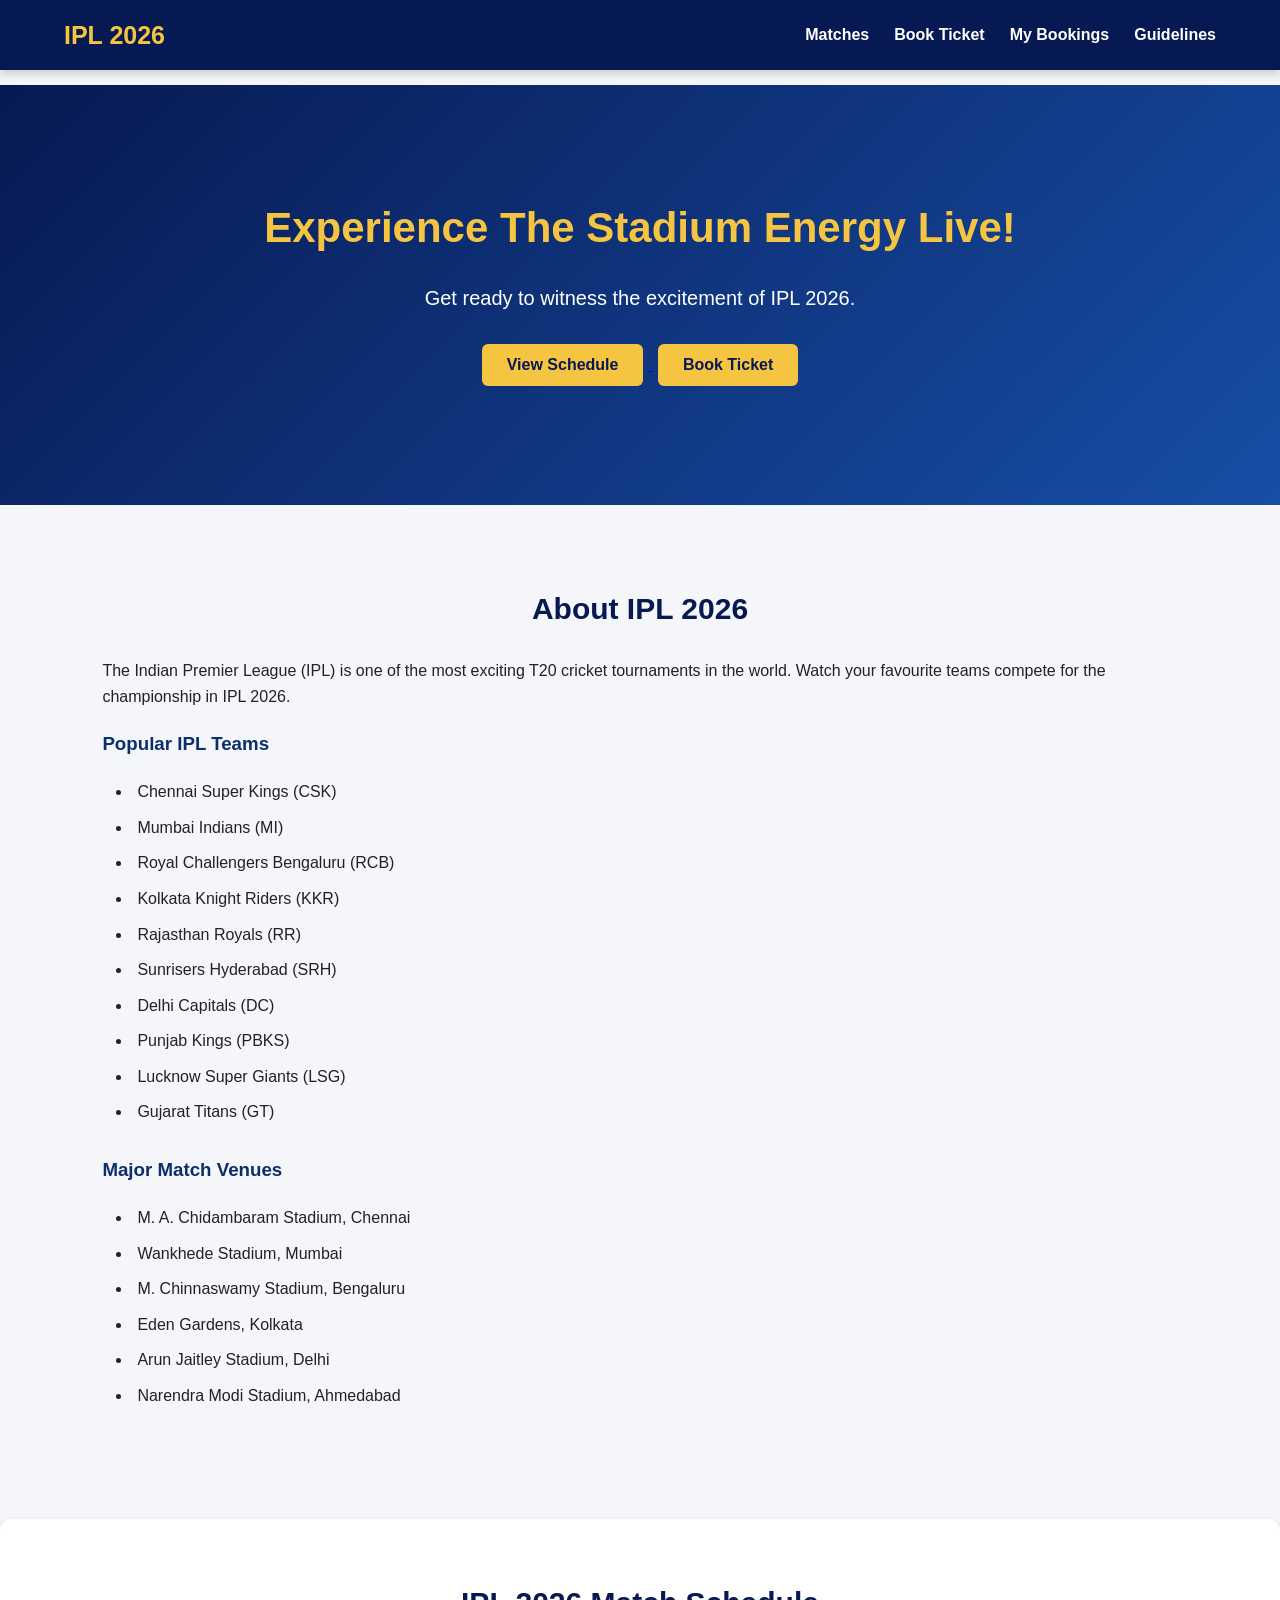
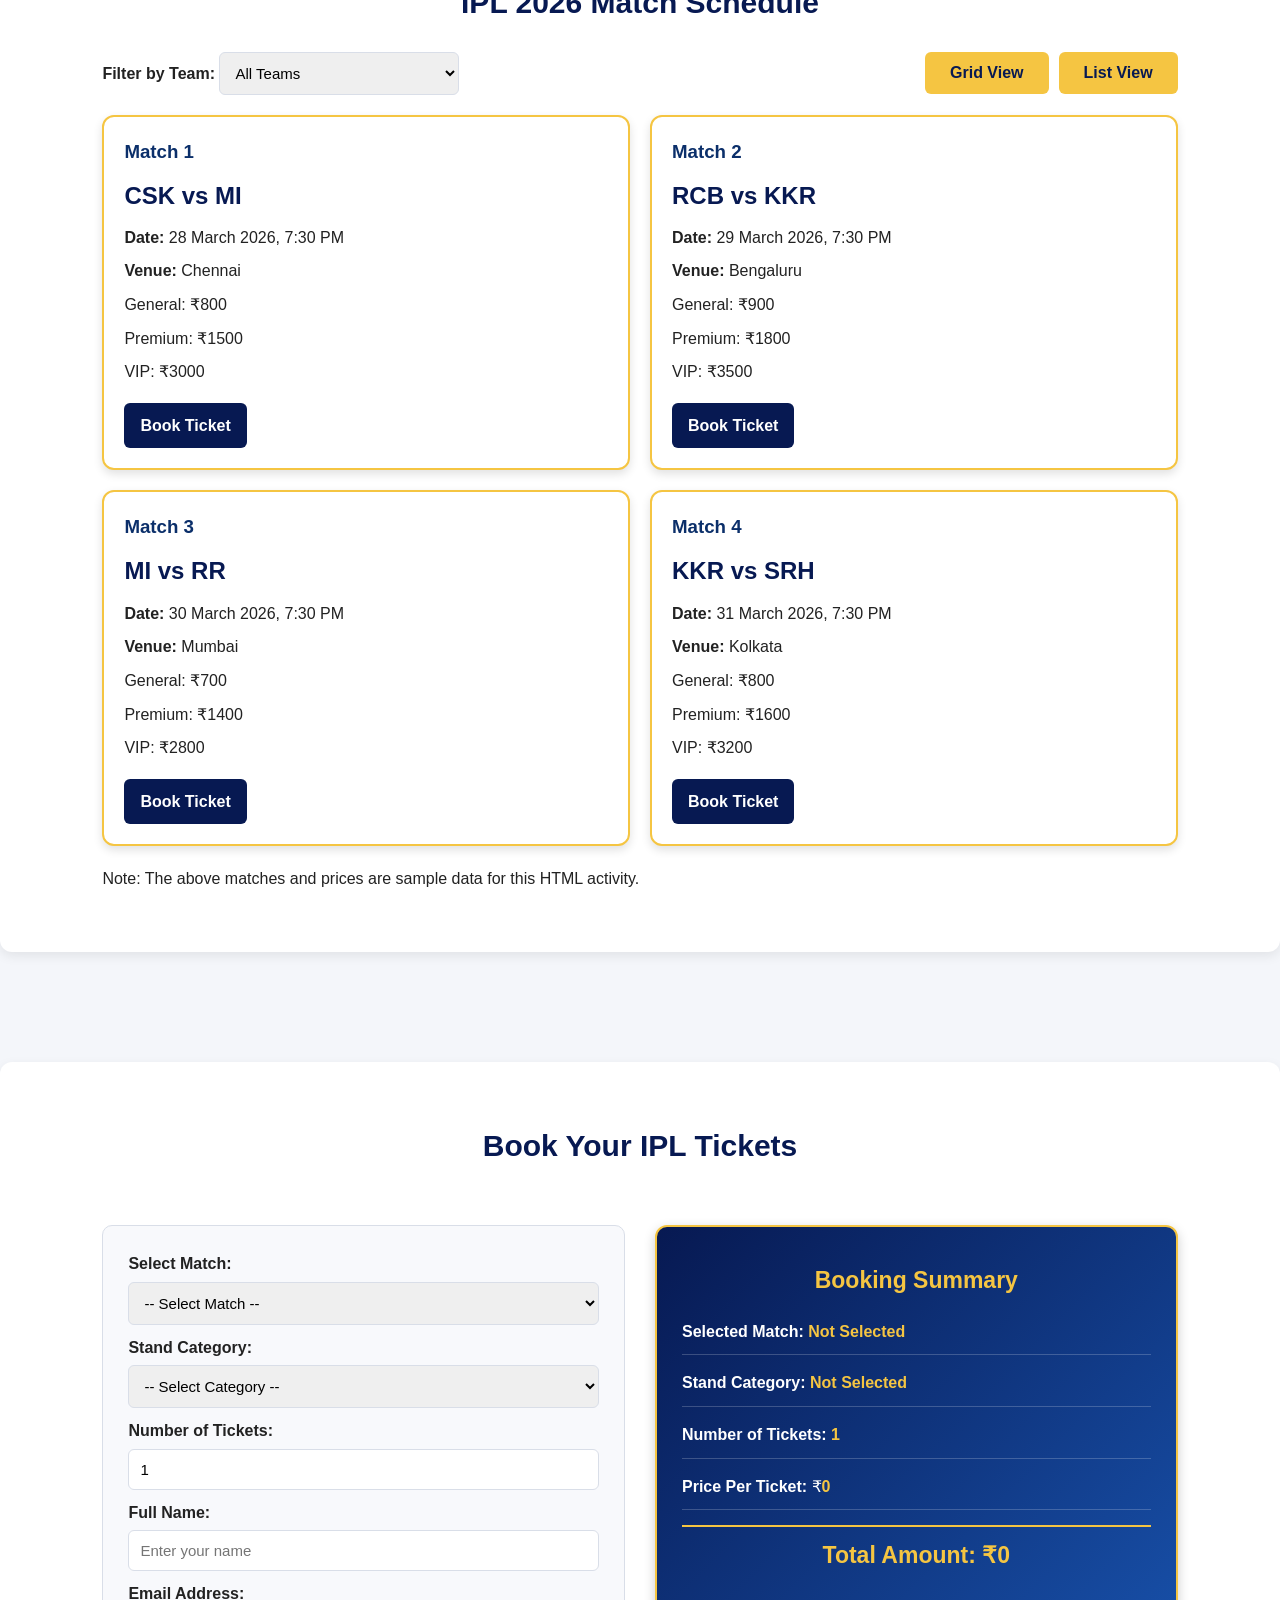
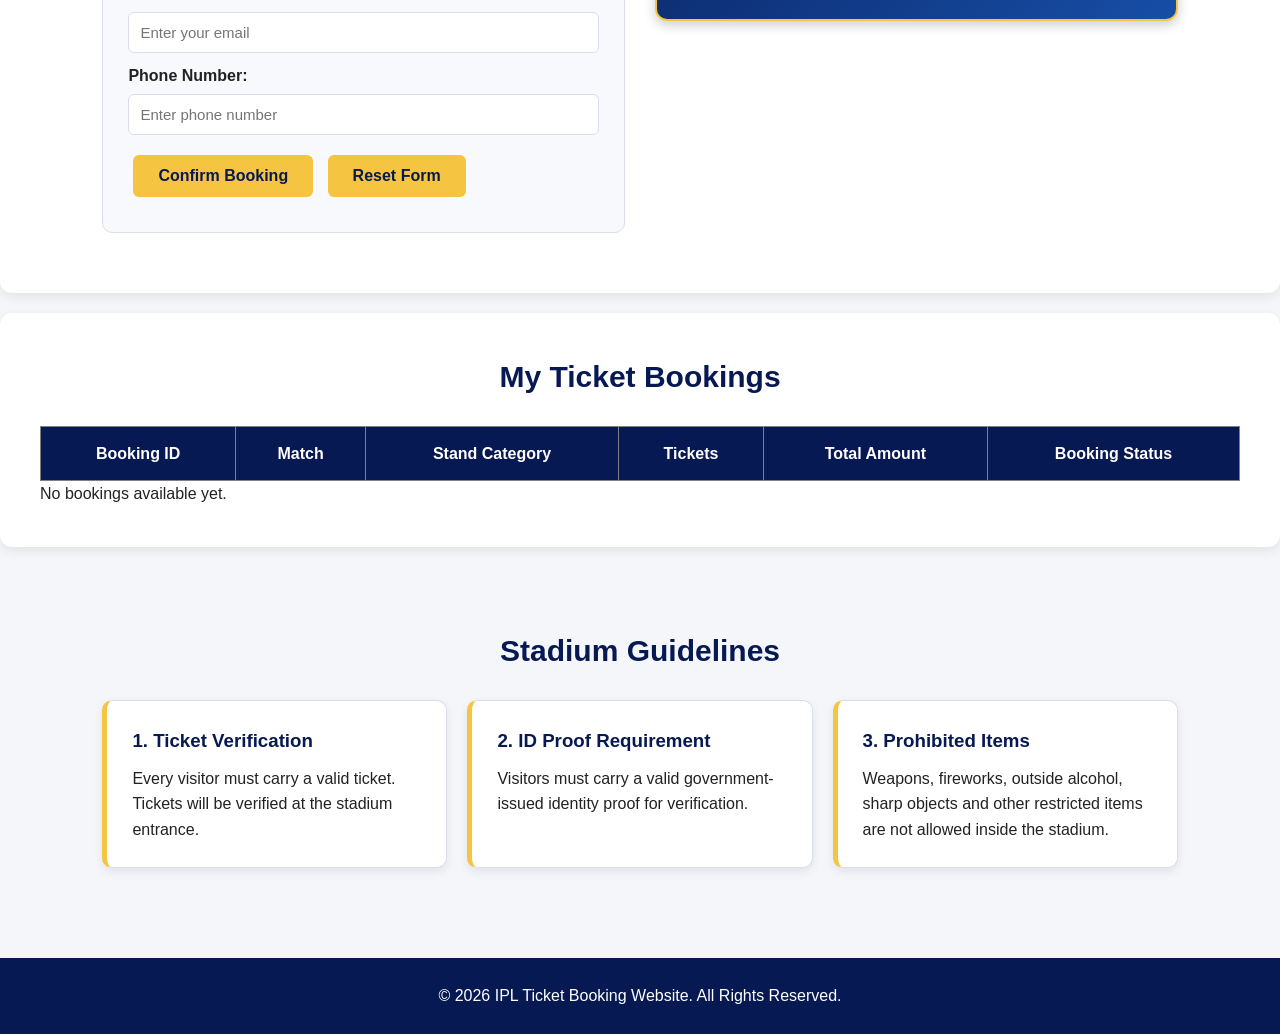
==== commit 930c3ae3: "Activity 8 - Responsive layout using Grid and Flexbox" ====
--- a/index.html
+++ b/index.html
@@ -10,35 +10,42 @@
 
 <body>
 
-    <header>
-        <h1>IPL 2026 Ticket Booking</h1>
-        <nav>
-            <a href="#matches">Matches</a> |
-            <a href="booking.html">Book Ticket</a>
-            <a href="#mybookings">My Bookings</a> |
-            <a href="#guidelines">Guidelines</a>
-        </nav>
+    <header class="site-header">
+        <div class="nav-container">
+            <a href="#home" class="logo">IPL 2026</a>
+
+            <button class="menu-toggle" id="menuToggle" type="button"
+                aria-label="Open navigation" aria-expanded="false">
+                ☰
+            </button>
+
+            <nav id="mainNav" class="main-nav">
+                <a href="#matches">Matches</a>
+                <a href="booking.html#booking">Book Ticket</a>
+                <a href="#mybookings">My Bookings</a>
+                <a href="#guidelines">Guidelines</a>
+            </nav>
+        </div>
     </header>
-
-    <hr>
 
     <section id="home">
         <h1>Experience The Stadium Energy Live!</h1>
         <p>Get ready to witness the excitement of IPL 2026.</p>
 
-        <a href="#matches">
-            <button type="button">View Schedule</button>
-        </a>
-
-        <a href="booking.html#booking">
-            <button type="button">Book Ticket</button>
-        </a>
-    </section>
-
-    <hr>
+        <div>
+            <a href="#matches">
+                <button type="button">View Schedule</button>
+            </a>
+
+            <a href="booking.html#booking">
+                <button type="button">Book Ticket</button>
+            </a>
+        </div>
+    </section>
 
     <section id="about">
         <h2>About IPL 2026</h2>
+
         <p>
             The Indian Premier League (IPL) is one of the most exciting
             T20 cricket tournaments in the world. Watch your favourite
@@ -46,6 +53,7 @@
         </p>
 
         <h3>Popular IPL Teams</h3>
+
         <ul>
             <li>Chennai Super Kings (CSK)</li>
             <li>Mumbai Indians (MI)</li>
@@ -60,6 +68,7 @@
         </ul>
 
         <h3>Major Match Venues</h3>
+
         <ul>
             <li>M. A. Chidambaram Stadium, Chennai</li>
             <li>Wankhede Stadium, Mumbai</li>
@@ -70,94 +79,90 @@
         </ul>
     </section>
 
-    <hr>
-
     <section id="matches">
         <h2>IPL 2026 Match Schedule</h2>
 
-        <label for="teamFilter">Filter by Team:</label>
-        <select id="teamFilter" name="teamFilter">
-            <option value="all">All Teams</option>
-            <option value="CSK">Chennai Super Kings</option>
-            <option value="MI">Mumbai Indians</option>
-            <option value="RCB">Royal Challengers Bengaluru</option>
-            <option value="KKR">Kolkata Knight Riders</option>
-            <option value="RR">Rajasthan Royals</option>
-            <option value="SRH">Sunrisers Hyderabad</option>
-        </select>
-
-        <br><br>
-
-        <table border="1" cellpadding="10">
-            <thead>
-                <tr>
-                    <th>Match Number</th>
-                    <th>Teams</th>
-                    <th>Date & Time</th>
-                    <th>Venue</th>
-                    <th>General Price</th>
-                    <th>Premium Price</th>
-                    <th>VIP Price</th>
-                    <th>Action</th>
-                </tr>
-            </thead>
-
-            <tbody>
-                <tr>
-                    <td>1</td>
-                    <td>CSK vs MI</td>
-                    <td>28 March 2026, 7:30 PM</td>
-                    <td>Chennai</td>
-                    <td>₹800</td>
-                    <td>₹1500</td>
-                    <td>₹3000</td>
-                    <td><a href="booking.html#booking">Book</a></td>
-                </tr>
-
-                <tr>
-                    <td>2</td>
-                    <td>RCB vs KKR</td>
-                    <td>29 March 2026, 7:30 PM</td>
-                    <td>Bengaluru</td>
-                    <td>₹900</td>
-                    <td>₹1800</td>
-                    <td>₹3500</td>
-                    <td><a href="booking.html#booking">Book</a></td>
-                </tr>
-
-                <tr>
-                    <td>3</td>
-                    <td>MI vs RR</td>
-                    <td>30 March 2026, 7:30 PM</td>
-                    <td>Mumbai</td>
-                    <td>₹700</td>
-                    <td>₹1400</td>
-                    <td>₹2800</td>
-                    <td><a href="booking.html#booking">Book</a></td>
-                </tr>
-
-                <tr>
-                    <td>4</td>
-                    <td>KKR vs SRH</td>
-                    <td>31 March 2026, 7:30 PM</td>
-                    <td>Kolkata</td>
-                    <td>₹800</td>
-                    <td>₹1600</td>
-                    <td>₹3200</td>
-                    <td><a href="booking.html#booking">Book</a></td>
-                </tr>
-            </tbody>
-        </table>
-
-        <p>Note: The above matches and prices are sample data for this HTML activity.</p>
-    </section>
-
-    <hr>
+        <div class="match-controls">
+            <div>
+                <label for="teamFilter">Filter by Team:</label>
+
+                <select id="teamFilter" name="teamFilter">
+                    <option value="all">All Teams</option>
+                    <option value="CSK">Chennai Super Kings</option>
+                    <option value="MI">Mumbai Indians</option>
+                    <option value="RCB">Royal Challengers Bengaluru</option>
+                    <option value="KKR">Kolkata Knight Riders</option>
+                    <option value="RR">Rajasthan Royals</option>
+                    <option value="SRH">Sunrisers Hyderabad</option>
+                </select>
+            </div>
+
+            <div class="view-controls">
+                <button type="button" id="gridView">Grid View</button>
+                <button type="button" id="listView">List View</button>
+            </div>
+        </div>
+
+        <div class="match-grid" id="matchContainer">
+
+            <article class="match-card" data-team="CSK MI">
+                <h3>Match 1</h3>
+                <h2>CSK vs MI</h2>
+                <p><strong>Date:</strong> 28 March 2026, 7:30 PM</p>
+                <p><strong>Venue:</strong> Chennai</p>
+                <p>General: ₹800</p>
+                <p>Premium: ₹1500</p>
+                <p>VIP: ₹3000</p>
+                <a href="booking.html#booking" class="book-link">Book Ticket</a>
+            </article>
+
+            <article class="match-card" data-team="RCB KKR">
+                <h3>Match 2</h3>
+                <h2>RCB vs KKR</h2>
+                <p><strong>Date:</strong> 29 March 2026, 7:30 PM</p>
+                <p><strong>Venue:</strong> Bengaluru</p>
+                <p>General: ₹900</p>
+                <p>Premium: ₹1800</p>
+                <p>VIP: ₹3500</p>
+                <a href="booking.html#booking" class="book-link">Book Ticket</a>
+            </article>
+            
+
+            <article class="match-card" data-team="MI RR">
+                <h3>Match 3</h3>
+                <h2>MI vs RR</h2>
+                <p><strong>Date:</strong> 30 March 2026, 7:30 PM</p>
+                <p><strong>Venue:</strong> Mumbai</p>
+                <p>General: ₹700</p>
+                <p>Premium: ₹1400</p>
+                <p>VIP: ₹2800</p>
+                <a href="booking.html#booking" class="book-link">Book Ticket</a>
+            </article>
+
+            <article class="match-card" data-team="KKR SRH">
+                <h3>Match 4</h3>
+                <h2>KKR vs SRH</h2>
+                <p><strong>Date:</strong> 31 March 2026, 7:30 PM</p>
+                <p><strong>Venue:</strong> Kolkata</p>
+                <p>General: ₹800</p>
+                <p>Premium: ₹1600</p>
+                <p>VIP: ₹3200</p>
+                <a href="booking.html#booking" class="book-link">Book Ticket</a>
+            </article>
+
+        </div>
+
+        <p id="noMatches" hidden>No matches found for this team.</p>
+
+        <p class="sample-note">
+            Note: The above matches and prices are sample data for this HTML activity.
+        </p>
+    </section>
 
     <section id="booking">
         <h2>Book Your IPL Tickets</h2>
 
-        <form action="#" method="post">
+        <form id="bookingForm" action="#" method="post">
 
             <label for="match">Select Match:</label>
             <select id="match" name="match" required>
@@ -168,74 +173,66 @@
                 <option value="KKR vs SRH">KKR vs SRH</option>
             </select>
 
-            <br><br>
-
             <label for="stand">Stand Category:</label>
             <select id="stand" name="stand" required>
                 <option value="">-- Select Category --</option>
-                <option value="General">General</option>
-                <option value="Premium">Premium</option>
-                <option value="VIP">VIP</option>
+                <option value="General" data-price="500">General</option>
+                <option value="Premium" data-price="1500">Premium</option>
+                <option value="VIP" data-price="3000">VIP</option>
             </select>
 
-            <br><br>
-
-            <label for="quantity">Number of Tickets:</label>
-            <input type="number" id="quantity" name="quantity"
-                   min="1" max="10" required>
-
-            <br><br>
+            <label for="tickets">Number of Tickets:</label>
+            <input type="number" id="tickets" name="quantity"
+                min="1" max="10" value="1" required>
 
             <label for="name">Full Name:</label>
             <input type="text" id="name" name="name"
-                   placeholder="Enter your name" required>
-
-            <br><br>
+                placeholder="Enter your name" required>
 
             <label for="email">Email Address:</label>
             <input type="email" id="email" name="email"
-                   placeholder="Enter your email" required>
-
-            <br><br>
+                placeholder="Enter your email" required>
 
             <label for="phone">Phone Number:</label>
             <input type="tel" id="phone" name="phone"
-                   placeholder="Enter phone number"
-                   pattern="[0-9]{10}" required>
-
-            <br><br>
+                placeholder="Enter phone number"
+                pattern="[0-9]{10}" required>
 
             <button type="submit">Confirm Booking</button>
             <button type="reset">Reset Form</button>
 
         </form>
 
-        <aside id="bookingSummary">
+        <aside class="booking-summary" id="bookingSummary">
             <h3>Booking Summary</h3>
 
-            <p>Selected Match:
+            <p>
+                <strong>Selected Match:</strong>
                 <span id="summaryMatch">Not Selected</span>
             </p>
 
-            <p>Stand Category:
+            <p>
+                <strong>Stand Category:</strong>
                 <span id="summaryStand">Not Selected</span>
             </p>
 
-            <p>Ticket Price:
-                <span id="summaryPrice">₹0</span>
-            </p>
-
-            <p>Quantity:
-                <span id="summaryQuantity">0</span>
-            </p>
-
-            <p>Total Amount:
-                <strong id="summaryTotal">₹0</strong>
-            </p>
+            <p>
+                <strong>Number of Tickets:</strong>
+                <span id="summaryTickets">1</span>
+            </p>
+
+            <p>
+                <strong>Price Per Ticket:</strong>
+                ₹<span id="summaryPrice">0</span>
+            </p>
+
+            <hr>
+
+            <h3>
+                Total Amount: ₹<span id="summaryTotal">0</span>
+            </h3>
         </aside>
     </section>
-
-    <hr>
 
     <section id="mybookings">
         <h2>My Ticket Bookings</h2>
@@ -259,28 +256,38 @@
         <p>No bookings available yet.</p>
     </section>
 
-    <hr>
-
     <section id="guidelines">
         <h2>Stadium Guidelines</h2>
 
-        <article>
-            <h3>1. Ticket Verification</h3>
-            <p>Every visitor must carry a valid ticket. Tickets will be verified at the stadium entrance.</p>
-        </article>
-
-        <article>
-            <h3>2. ID Proof Requirement</h3>
-            <p>Visitors must carry a valid government-issued identity proof for verification.</p>
-        </article>
-
-        <article>
-            <h3>3. Prohibited Items</h3>
-            <p>Weapons, fireworks, outside alcohol, sharp objects and other restricted items are not allowed inside the stadium.</p>
-        </article>
-    </section>
-
-    <hr>
+        <div class="guidelines-grid">
+
+            <article class="guideline-card">
+                <h3>1. Ticket Verification</h3>
+                <p>
+                    Every visitor must carry a valid ticket.
+                    Tickets will be verified at the stadium entrance.
+                </p>
+            </article>
+
+            <article class="guideline-card">
+                <h3>2. ID Proof Requirement</h3>
+                <p>
+                    Visitors must carry a valid government-issued
+                    identity proof for verification.
+                </p>
+            </article>
+
+            <article class="guideline-card">
+                <h3>3. Prohibited Items</h3>
+                <p>
+                    Weapons, fireworks, outside alcohol, sharp objects
+                    and other restricted items are not allowed inside
+                    the stadium.
+                </p>
+            </article>
+
+        </div>
+    </section>
 
     <footer>
         <p>&copy; 2026 IPL Ticket Booking Website. All Rights Reserved.</p>
--- a/style.css
+++ b/style.css
@@ -26,49 +26,68 @@
     line-height: 1.6;
 }
 
-header {
+.site-header {
     background-color: var(--primary);
     color: var(--white);
-    padding: 18px 30px;
+    padding: 15px 5%;
     position: fixed;
     top: 0;
     left: 0;
     width: 100%;
     z-index: 1000;
+    box-shadow: 0 3px 10px rgba(0, 0, 0, 0.2);
+}
+
+.nav-container {
     display: flex;
     justify-content: space-between;
     align-items: center;
-    box-shadow: 0 3px 10px rgba(0, 0, 0, 0.2);
-}
-
-header h1 {
-    font-size: 24px;
-}
-
-nav a {
-    color: var(--white);
+    gap: 20px;
+}
+
+.logo {
+    color: var(--accent);
+    font-size: 25px;
+    font-weight: bold;
     text-decoration: none;
-    margin: 0 12px;
+    white-space: nowrap;
+}
+
+.main-nav {
+    display: flex;
+    align-items: center;
+    gap: 25px;
+}
+
+.main-nav a {
+    color: var(--white);
+    text-decoration: none;
     font-weight: bold;
     transition: 0.3s;
 }
 
-nav a:hover {
+.main-nav a:hover {
     color: var(--accent);
 }
 
-body > hr {
+.menu-toggle {
     display: none;
+    background-color: var(--accent);
+    color: var(--primary);
+    border: none;
+    padding: 8px 12px;
+    font-size: 22px;
+    cursor: pointer;
 }
 
 section {
     padding: 60px 8%;
     margin: 20px auto;
-    scroll-margin-top: 80px;
+    scroll-margin-top: 90px;
 }
 
 #home {
-    margin-top: 80px;
+    margin-top: 85px;
     min-height: 420px;
     background: linear-gradient(135deg, #071952, #174EA6);
     color: var(--white);
@@ -131,55 +150,111 @@
     background-color: var(--white);
     border-radius: 12px;
     box-shadow: 0 4px 12px rgba(0, 0, 0, 0.08);
-    overflow-x: auto;
-}
-
-#teamFilter {
-    padding: 10px;
-    border: 1px solid var(--border);
+}
+
+.match-controls {
+    display: flex;
+    justify-content: space-between;
+    align-items: center;
+    flex-wrap: wrap;
+    gap: 15px;
+    margin: 20px 0;
+}
+
+.match-controls label {
+    font-weight: bold;
+}
+
+.match-controls select {
+    width: auto;
+    min-width: 190px;
+    margin: 0;
+}
+
+.view-controls {
+    display: flex;
+    gap: 10px;
+}
+
+.view-controls button {
+    margin: 0;
+}
+
+.match-grid {
+    display: grid;
+    grid-template-columns: repeat(2, minmax(0, 1fr));
+    gap: 20px;
+}
+
+.match-card {
+    background-color: var(--white);
+    border: 2px solid var(--accent);
+    border-radius: 12px;
+    padding: 20px;
+    box-shadow: 0 4px 10px rgba(0, 0, 0, 0.12);
+    min-width: 0;
+}
+
+.match-card h3 {
+    color: var(--secondary);
+    margin-top: 0;
+}
+
+.match-card h2 {
+    color: var(--primary);
+    margin: 10px 0;
+    text-align: left;
+    font-size: 24px;
+}
+
+.match-card p {
+    margin: 8px 0;
+}
+
+.book-link {
+    display: inline-block;
+    background-color: var(--primary);
+    color: var(--white);
+    text-decoration: none;
+    padding: 10px 16px;
     border-radius: 6px;
     margin-top: 10px;
-}
-
-table {
-    width: 100%;
-    border-collapse: collapse;
+    font-weight: bold;
+}
+
+.book-link:hover {
+    background-color: var(--secondary);
+}
+
+.match-grid.list-view {
+    grid-template-columns: 1fr;
+}
+
+.match-grid.list-view .match-card {
+    display: flex;
+    justify-content: space-between;
+    align-items: center;
+    flex-wrap: wrap;
+    gap: 12px;
+}
+
+.match-grid.list-view .match-card h2 {
+    margin: 0;
+}
+
+.match-card[hidden] {
+    display: none;
+}
+
+#noMatches {
+    text-align: center;
+    color: var(--secondary);
+    font-weight: bold;
+    padding: 20px;
+}
+
+.sample-note {
     margin-top: 20px;
-    background-color: var(--white);
-}
-
-th {
-    background-color: var(--primary);
-    color: var(--white);
-    padding: 14px;
-}
-
-td {
-    padding: 12px;
-    text-align: center;
-    border: 1px solid var(--border);
-}
-
-tbody tr:nth-child(even) {
-    background-color: #EEF2FA;
-}
-
-tbody tr:hover {
-    background-color: #FFF4CC;
-}
-
-td a {
-    background-color: var(--accent);
-    color: var(--primary);
-    padding: 7px 15px;
-    border-radius: 5px;
-    text-decoration: none;
-    font-weight: bold;
-}
-
-td a:hover {
-    background-color: var(--primary);
-    color: var(--white);
 }
 
 #booking {
@@ -190,6 +265,7 @@
     background-color: var(--white);
     border-radius: 12px;
     box-shadow: 0 4px 12px rgba(0, 0, 0, 0.08);
+    margin-top: 110px;
 }
 
 #booking h2 {
@@ -201,15 +277,17 @@
     padding: 25px;
     border-radius: 10px;
     border: 1px solid var(--border);
-}
-
-label {
-    display: inline-block;
+    min-width: 0;
+}
+
+form label {
+    display: block;
     font-weight: bold;
     margin-bottom: 5px;
 }
 
-input, select {
+input,
+select {
     width: 100%;
     padding: 11px;
     border: 1px solid var(--border);
@@ -218,28 +296,44 @@
     margin-bottom: 10px;
 }
 
-input:focus, select:focus {
+input:focus,
+select:focus {
     outline: none;
     border-color: var(--secondary);
 }
 
-aside {
+.booking-summary {
     background: linear-gradient(135deg, #071952, #174EA6);
     color: var(--white);
+    border: 2px solid var(--accent);
+    border-radius: 12px;
     padding: 25px;
-    border-radius: 10px;
-    box-shadow: 0 4px 12px rgba(0, 0, 0, 0.15);
-}
-
-aside h3 {
+    margin: 0;
+    width: 100%;
+    box-shadow: 0 4px 12px rgba(0, 0, 0, 0.2);
+}
+
+.booking-summary h3 {
     color: var(--accent);
+    text-align: center;
     font-size: 23px;
-    margin-bottom: 20px;
-}
-
-aside p {
-    padding: 10px 0;
+    margin: 10px 0 20px;
+}
+
+.booking-summary p {
+    font-size: 16px;
+    margin: 15px 0;
+    padding-bottom: 10px;
     border-bottom: 1px solid rgba(255, 255, 255, 0.2);
+}
+
+.booking-summary span {
+    color: var(--accent);
+    font-weight: bold;
+}
+
+.booking-summary hr {
+    border: 1px solid var(--accent);
 }
 
 #mybookings {
@@ -250,22 +344,57 @@
     overflow-x: auto;
 }
 
+table {
+    width: 100%;
+    border-collapse: collapse;
+    margin-top: 20px;
+    background-color: var(--white);
+}
+
+th {
+    background-color: var(--primary);
+    color: var(--white);
+    padding: 14px;
+}
+
+td {
+    padding: 12px;
+    text-align: center;
+    border: 1px solid var(--border);
+}
+
+tbody tr:nth-child(even) {
+    background-color: #EEF2FA;
+}
+
+tbody tr:hover {
+    background-color: #FFF4CC;
+}
+
 #guidelines {
     text-align: center;
 }
 
-#guidelines article {
+.guidelines-grid {
+    display: grid;
+    grid-template-columns: repeat(3, minmax(0, 1fr));
+    gap: 20px;
+}
+
+.guideline-card {
     background-color: var(--white);
     padding: 25px;
-    margin: 20px 0;
     border-radius: 10px;
+    border: 1px solid var(--border);
     border-left: 5px solid var(--accent);
     box-shadow: 0 4px 10px rgba(0, 0, 0, 0.08);
     text-align: left;
-}
-
-#guidelines article h3 {
+    min-width: 0;
+}
+
+.guideline-card h3 {
     color: var(--primary);
+    margin-top: 0;
 }
 
 footer {
@@ -276,50 +405,18 @@
     margin-top: 30px;
 }
 
-@media screen and (max-width: 768px) {
-    header {
-        flex-direction: column;
-        gap: 10px;
-        padding: 15px;
-    }
-
-    header h1 {
-        font-size: 20px;
-    }
-
-    nav a {
-        display: inline-block;
-        margin: 5px;
-        font-size: 14px;
-    }
-
-    #home h1 {
-        font-size: 30px;
-    }
-
-    #booking {
-        grid-template-columns: 1fr;
-    }
-
-    section {
-        padding: 40px 5%;
-    }
-
-    table {
-        min-width: 700px;
-    }
-}
 #toast {
     visibility: hidden;
     min-width: 250px;
-    background-color: #071952;
-    color: white;
-    text-align: center;
-    border: 2px solid #F5C542;
+    max-width: 350px;
+    background-color: var(--primary);
+    color: var(--white);
+    text-align: center;
+    border: 2px solid var(--accent);
     border-radius: 8px;
     padding: 15px 20px;
     position: fixed;
-    z-index: 1000;
+    z-index: 2000;
     bottom: 30px;
     right: 30px;
     opacity: 0;
@@ -329,4 +426,111 @@
 #toast.show {
     visibility: visible;
     opacity: 1;
+}
+
+@media screen and (max-width: 900px) {
+    .match-grid {
+        grid-template-columns: repeat(2, minmax(0, 1fr));
+    }
+
+    .guidelines-grid {
+        grid-template-columns: repeat(2, minmax(0, 1fr));
+    }
+
+    section {
+        padding: 50px 5%;
+    }
+}
+
+@media screen and (max-width: 600px) {
+    .nav-container {
+        flex-wrap: wrap;
+    }
+
+    .logo {
+        font-size: 21px;
+    }
+
+    .menu-toggle {
+        display: block;
+    }
+
+    .main-nav {
+        display: none;
+        flex-direction: column;
+        align-items: flex-start;
+        width: 100%;
+        gap: 15px;
+        padding: 15px 0;
+    }
+
+    .main-nav.active {
+        display: flex;
+    }
+
+    #home {
+        margin-top: 75px;
+        min-height: 350px;
+    }
+
+    #home h1 {
+        font-size: 30px;
+    }
+
+    #home p {
+        font-size: 17px;
+    }
+
+    .match-grid {
+        grid-template-columns: 1fr;
+    }
+
+    .guidelines-grid {
+        grid-template-columns: 1fr;
+    }
+
+    .match-controls {
+        align-items: stretch;
+        flex-direction: column;
+    }
+
+    .match-controls select {
+        width: 100%;
+    }
+
+    .view-controls {
+        flex-wrap: wrap;
+    }
+
+    .match-grid.list-view .match-card {
+        display: block;
+    }
+
+    #booking {
+        grid-template-columns: 1fr;
+        gap: 20px;
+    }
+
+    #booking h2 {
+        grid-column: 1;
+    }
+
+    .booking-summary {
+        max-width: 100%;
+    }
+
+    #mybookings {
+        padding: 25px 15px;
+    }
+
+    #mybookings table {
+        min-width: 650px;
+    }
+
+    #toast {
+        right: 15px;
+        left: 15px;
+        bottom: 15px;
+        max-width: none;
+    }
 }
